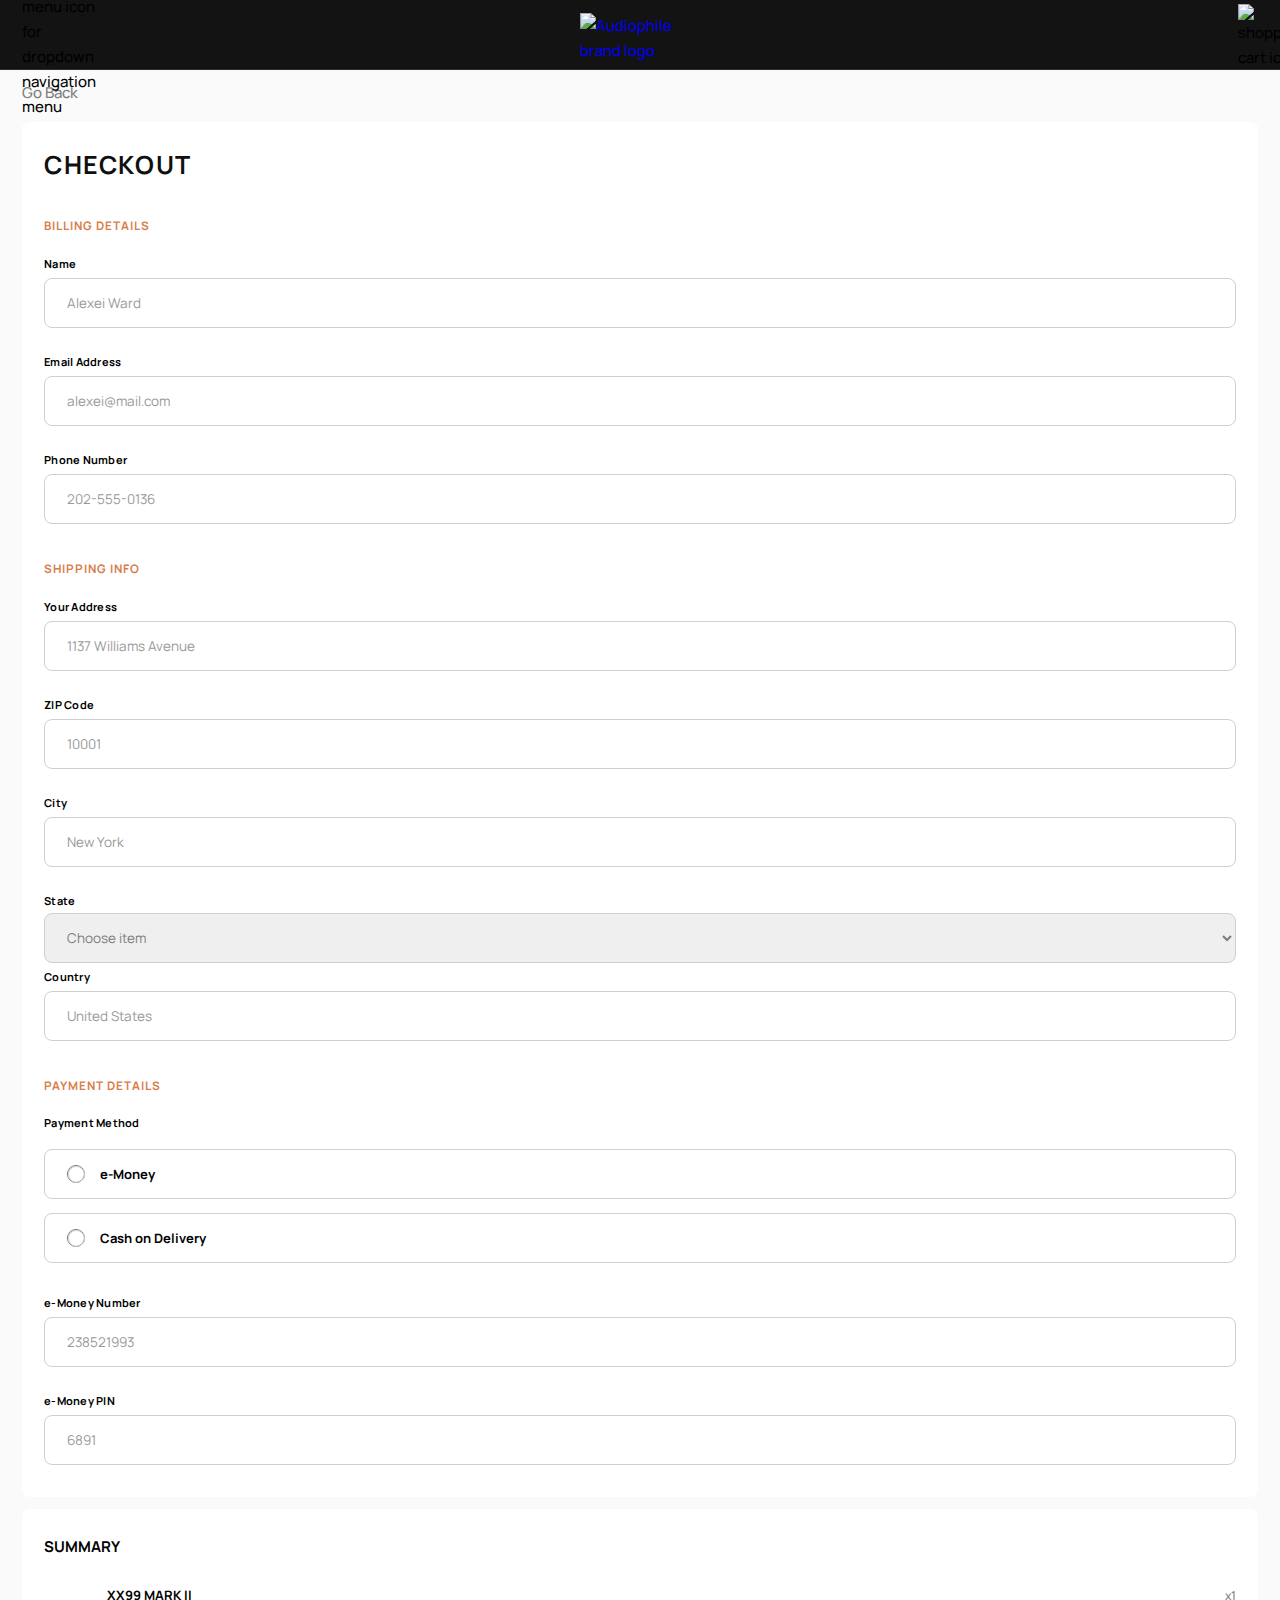
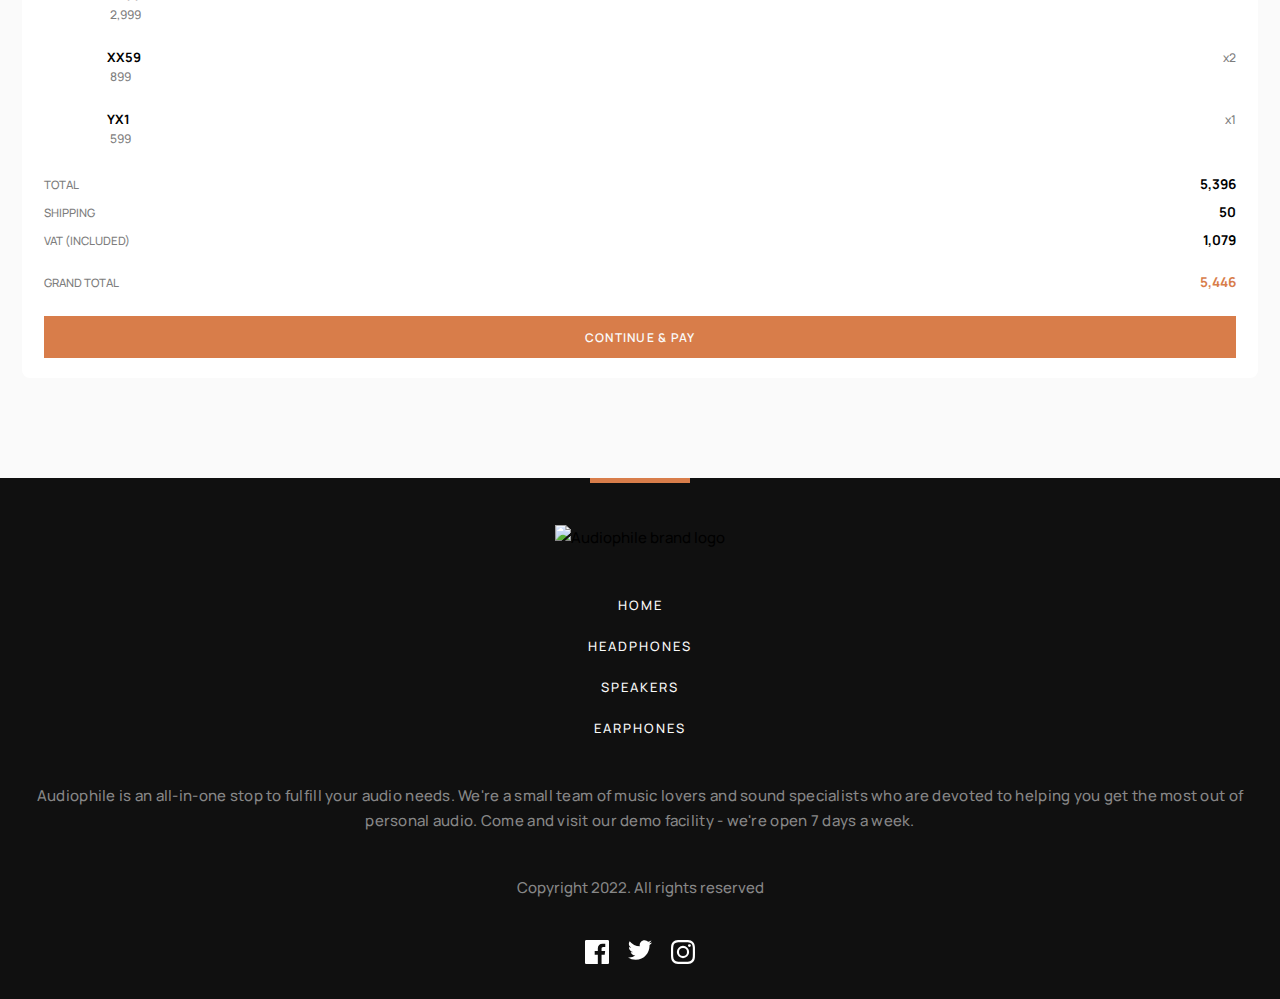
==== checkout.html @ 330ff1c5 "Add cart overlay to all pages" ====
<!DOCTYPE html>
<html lang="en">

<head>
  <meta charset="UTF-8" />
  <meta name="viewport" content="width=device-width, initial-scale=1.0" />

  <!-- ********************************
    GOOGLE FONTS 
    ********************************* -->
  <link rel="preconnect" href="https://fonts.googleapis.com">
  <link rel="preconnect" href="https://fonts.gstatic.com" crossorigin>
  <link href="https://fonts.googleapis.com/css2?family=Manrope:wght@400;500;700&display=swap" rel="stylesheet">

  <!-- ********************************
    NORMALIZE CSS
    ********************************* -->
  <link rel="stylesheet" href="styles/normalize.css" />

  <!-- ********************************
    MAIN STYLESHEET
    ********************************* -->
  <link rel="stylesheet" href="styles/styles.css" />

  <!-- ********************************
    FAVICON
    ********************************* -->
  <link rel="icon" type="image/x-icon" href="assets/shared/desktop/image-category-thumbnail-headphones.png">

  <!-- ********************************
    FONT AWESOME KIT
    ********************************* -->
  <script src="https://kit.fontawesome.com/7158704905.js" crossorigin="anonymous"></script>

  <title>Audiophile | Checkout</title>
</head>

<body>
  <!-- ********************************
  *************************************
    NAVIGATION
  *************************************
  ********************************* -->
  <nav class="nav">
    <div class="nav__tap-container-left">
      <div class="nav__burger-container">
        <img class="nav__burger" src="assets/shared/tablet/icon-hamburger.svg"
          alt="hamburger menu icon for dropdown navigation menu">
      </div>
    </div>

    <!-- MD/LG SCREENS NAVIGATION -->
    <ul class="menu hidden-sm">
      <li class="menu__item">
        <a href="index.html" class="menu__link">Home</a>
      </li>
      <li class="menu__item">
        <a href="headphones.html" class="menu__link">Headphone</a>
      </li>
      <li class="menu__item">
        <a href="speakers.html" class="menu__link">Speakers</a>
      </li>
      <li class="menu__item">
        <a href="earphones.html" class="menu__link">Earphones</a>
      </li>
    </ul>

    <!-- NAV LOGO -->
    <a href="index.html" class="nav__logo-container">
      <img class="nav__logo" src="assets/shared/desktop/logo.svg" alt="Audiophile brand logo">
    </a>

    <!-- NAV CART -->
    <div class="nav__tap-container-right">
      <div class="nav__cart-container">
        <img class="nav__cart" src="assets/shared/desktop/icon-cart.svg" alt="shopping cart icon">
      </div>
    </div>
  </nav>

  <!-- ********************************
  *************************************
    HAMBURGER NAV MENU
  *************************************
  ********************************* -->
  <div class="nav-overlay hidden">
    <ul class="nav-list">
      <li class="nav-list__item">
        <div class="shop-item">
          <div class="shop-item__img-container">
            <img src="assets/shared/desktop/image-category-thumbnail-headphones.png" alt="XX99 Headphones">
          </div>
          <h6 class="shop__heading">Headphones</h6>
          <a href="headphones.html" class="shop__link">
            <p class="shop__link-text">Shop</p>
            <svg class="shop__link-arrow" width="8" height="12" xmlns="http://www.w3.org/2000/svg">
              <path d="M1.322 1l5 5-5 5" stroke="#D87D4A" stroke-width="2" fill="none" fill-rule="evenodd" />
            </svg>
          </a>
        </div>
      </li>
      <li class="nav-list__item">
        <div class="shop-item">
          <div class="shop-item__img-container">
            <img src="assets/shared/desktop/image-category-thumbnail-speakers.png" alt="ZX9 Speaker">
          </div>
          <h6 class="shop__heading">Speakers</h6>
          <a href="speakers.html" class="shop__link">
            <p class="shop__link-text">Shop</p>
            <svg class="shop__link-arrow" width="8" height="12" xmlns="http://www.w3.org/2000/svg">
              <path d="M1.322 1l5 5-5 5" stroke="#D87D4A" stroke-width="2" fill="none" fill-rule="evenodd" />
            </svg>
          </a>
        </div>
      </li>
      <li class="nav-list__item">
        <div class="shop-item">
          <div class="shop-item__img-container">
            <img src="assets/shared/desktop/image-category-thumbnail-earphones.png" alt="YX1 Earphones">
          </div>
          <h6 class="shop__heading">Earphones</h6>
          <a href="earphones.html" class="shop__link">
            <p class="shop__link-text">Shop</p>
            <svg class="shop__link-arrow" width="8" height="12" xmlns="http://www.w3.org/2000/svg">
              <path d="M1.322 1l5 5-5 5" stroke="#D87D4A" stroke-width="2" fill="none" fill-rule="evenodd" />
            </svg>
          </a>
        </div>
      </li>
    </ul>
  </div>

  <!-- ********************************
  *************************************
    CART OVERLAY
  *************************************
  ********************************* -->
  <div class="cart-overlay hidden">
    <div class="cart">
      <div class="cart-top">
        <div>
          <h4>Cart<span>(3)</span></h4>
        </div>
        <p>Remove all</p>
      </div>
      <div>
        <!-- CART ITEM ONE -->
        <div class="cart-item">
          <div class="cart-item__left">
            <div class="summary-item__img-container">
              <img src="assets/cart/image-xx99-mark-two-headphones.jpg" alt="">
            </div>
            <div class="cart-product-price">
              <h6>XX99 Mark II</h6>
              <div class="cart__price-container">
                <i class="summary__dollar-sign fa-solid fa-dollar-sign"></i>
                <p class="summary__price">2,999</p>
              </div>
            </div>
          </div>
          <div class="choose-quantity">
            <p class="remove">-</p>
            <p class="amount">1</p>
            <p class="add">+</p>
          </div>
        </div>
        <!-- CART ITEM TWO -->
        <div class="cart-item">
          <div class="cart-item__left">
            <div class="summary-item__img-container">
              <img src="assets/cart/image-xx59-headphones.jpg" alt="">
            </div>
            <div class="cart-product-price">
              <h6>XX59</h6>
              <div class="cart__price-container">
                <i class="summary__dollar-sign fa-solid fa-dollar-sign"></i>
                <p class="summary__price">899</p>
              </div>
            </div>
          </div>
          <div class="choose-quantity">
            <p class="remove">-</p>
            <p class="amount">1</p>
            <p class="add">+</p>
          </div>
        </div>
        <!-- CART ITEM THREE -->
        <div class="cart-item">
          <div class="cart-item__left">
            <div class="summary-item__img-container">
              <img src="assets/cart/image-yx1-earphones.jpg" alt="">
            </div>
            <div class="cart-product-price">
              <h6>YX1</h6>
              <div class="cart__price-container">
                <i class="summary__dollar-sign fa-solid fa-dollar-sign"></i>
                <p class="summary__price">599</p>
              </div>
            </div>
          </div>
          <div class="choose-quantity">
            <p class="remove">-</p>
            <p class="amount">1</p>
            <p class="add">+</p>
          </div>
        </div>
      </div>
      <!-- CART TOTAL -->
      <div class="summary-total__item">
        <p>Total</p>
        <div class="summary__price-container">
          <i class="summary-total__dollar-sign fa-solid fa-dollar-sign"></i>
          <p class="summary-total__price">5,396</p>
        </div>
      </div>
      <!-- GO TO CHECKOUT BUTTON -->
      <a href="#" class="checkout-submit-link">
        <input id="checkout-submit-btn" class="btn btn--orange btn-text--white" type="button" value="Checkout">
      </a>
    </div>
  </div>

  <!-- ********************************
  *************************************
    HEADER SECTION
  *************************************
  ********************************* -->
  <header class="header--checkout">
    <a href="earphones.html">Go Back</a>
  </header>

  <main class="main main--checkout">
    <!-- ********************************
    *************************************
      CHECKOUT FORM
    *************************************
    ********************************* -->
    <form id="checkout-form" class="checkout" action="" method="POST">
      <h1 class="checkout-heading">Checkout</h1>

      <fieldset>
        <legend class="sub-title sub-title--checkout">Billing Details</legend>
        <div>
          <label for="checkout-name" class="checkout-form__label">Name</label>
          <br>
          <input id="checkout-name" type="text" placeholder="Alexei Ward">
        </div>

        <div>
          <label for="checkout-email" class="checkout-form__label">Email Address</label>
          <br>
          <input id="checkout-email" type="email" placeholder="alexei@mail.com">
        </div>

        <div>
          <label for="checkout-phone" class="checkout-form__label">Phone Number</label>
          <br>
          <input id="checkout-phone" type="tel" maxlength="16" placeholder="202-555-0136">
        </div>
      </fieldset>



      <fieldset>
        <legend class="sub-title sub-title--checkout">Shipping Info</legend>
        <div>
          <label for="checkout-address" class="checkout-form__label">Your Address</label>
          <br>
          <input id="checkout-address" type="text" placeholder="1137 Williams Avenue">
        </div>

        <div>
          <label for="checkout-zip" class="checkout-form__label">ZIP Code</label>
          <br>
          <input id="checkout-zip" type="text" maxlength="5" placeholder="10001">
        </div>

        <div>
          <label for="checkout-city" class="checkout-form__label">City</label>
          <br>
          <input id="checkout-city" type="text" placeholder="New York">
        </div>

        <div>
          <label for="checkout-state" class="checkout-form__label">State</label>
          <br>
          <select id="checkout-state" name="state">
            <option value="#">Choose item</option>
            <option value="AL">Alabama</option>
            <option value="AK">Alaska</option>
            <option value="AZ">Arizona</option>
            <option value="AR">Arkansas</option>
            <option value="CA">California</option>
            <option value="CO">Colorado</option>
            <option value="CT">Connecticut</option>
            <option value="DE">Delaware</option>
            <option value="DC">District Of Columbia</option>
            <option value="FL">Florida</option>
            <option value="GA">Georgia</option>
            <option value="HI">Hawaii</option>
            <option value="ID">Idaho</option>
            <option value="IL">Illinois</option>
            <option value="IN">Indiana</option>
            <option value="IA">Iowa</option>
            <option value="KS">Kansas</option>
            <option value="KY">Kentucky</option>
            <option value="LA">Louisiana</option>
            <option value="ME">Maine</option>
            <option value="MD">Maryland</option>
            <option value="MA">Massachusetts</option>
            <option value="MI">Michigan</option>
            <option value="MN">Minnesota</option>
            <option value="MS">Mississippi</option>
            <option value="MO">Missouri</option>
            <option value="MT">Montana</option>
            <option value="NE">Nebraska</option>
            <option value="NV">Nevada</option>
            <option value="NH">New Hampshire</option>
            <option value="NJ">New Jersey</option>
            <option value="NM">New Mexico</option>
            <option value="NY">New York</option>
            <option value="NC">North Carolina</option>
            <option value="ND">North Dakota</option>
            <option value="OH">Ohio</option>
            <option value="OK">Oklahoma</option>
            <option value="OR">Oregon</option>
            <option value="PA">Pennsylvania</option>
            <option value="RI">Rhode Island</option>
            <option value="SC">South Carolina</option>
            <option value="SD">South Dakota</option>
            <option value="TN">Tennessee</option>
            <option value="TX">Texas</option>
            <option value="UT">Utah</option>
            <option value="VT">Vermont</option>
            <option value="VA">Virginia</option>
            <option value="WA">Washington</option>
            <option value="WV">West Virginia</option>
            <option value="WI">Wisconsin</option>
            <option value="WY">Wyoming</option>
          </select>
        </div>

        <div>
          <label for="checkout-country" class="checkout-form__label">Country</label>
          <br>
          <input id="checkout-country" type="text" placeholder="United States">
        </div>
      </fieldset>



      <fieldset>
        <legend class="sub-title sub-title--checkout">Payment Details</legend>
        <fieldset>
          <legend class="payment-legend">Payment Method</legend>
          <div class="radio-group">
            <input id="checkout-payment-1" type="radio" name="payment">
            <label for="checkout-payment-1" class="checkout-payment-label">e-Money</label>
          </div>

          <div class="radio-group">
            <input id="checkout-payment-2" type="radio" name="payment">
            <label for="checkout-payment-2" class="checkout-payment-label">Cash on Delivery</label>
          </div>
        </fieldset>


        <div>
          <label for="checkout-e-number" class="checkout-form__label">e-Money Number</label>
          <br>
          <input id="checkout-e-number" type="number" maxlength="9" placeholder="238521993">
        </div>

        <div class="last-form-div">
          <label for="checkout-pin" class="checkout-form__label">e-Money PIN</label>
          <br>
          <input id="checkout-pin" type="number" maxlength="4" placeholder="6891">
        </div>
      </fieldset>
    </form>


    <div class="summary-section">
      <h4 class="summary-section__heading">Summary</h4>
      <div>
        <div class="summary-item">
          <div class="summary-item__left">
            <div class="summary-item__img-container">
              <img src="assets/cart/image-xx99-mark-two-headphones.jpg" alt="">
            </div>
            <div class="summary-product-price">
              <h6>XX99 Mark II</h6>
              <div class="summary__price-container">
                <i class="summary__dollar-sign fa-solid fa-dollar-sign"></i>
                <p class="summary__price">2,999</p>
              </div>
            </div>
          </div>
          <p class="summary__quantity">x1</p>
        </div>

        <div class="summary-item">
          <div class="summary-item__left">
            <div class="summary-item__img-container">
              <img src="assets/cart/image-xx59-headphones.jpg" alt="">
            </div>
            <div class="summary-product-price">
              <h6>XX59</h6>
              <div class="summary__price-container">
                <i class="summary__dollar-sign fa-solid fa-dollar-sign"></i>
                <p class="summary__price">899</p>
              </div>
            </div>
          </div>
          <p class="summary__quantity">x2</p>
        </div>

        <div class="summary-item">
          <div class="summary-item__left">
            <div class="summary-item__img-container">
              <img src="assets/cart/image-yx1-earphones.jpg" alt="">
            </div>
            <div class="summary-product-price">
              <h6>YX1</h6>
              <div class="summary__price-container">
                <i class="summary__dollar-sign fa-solid fa-dollar-sign"></i>
                <p class="summary__price">599</p>
              </div>
            </div>
          </div>
          <p class="summary__quantity">x1</p>
        </div>

      </div>


      <div class="summary-total-section">
        <div class="summary-total__item">
          <p>Total</p>
          <div class="summary__price-container">
            <i class="summary-total__dollar-sign fa-solid fa-dollar-sign"></i>
            <p class="summary-total__price">5,396</p>
          </div>
        </div>

        <div class="summary-total__item">
          <p>Shipping</p>
          <div class="summary__price-container">
            <i class="summary-total__dollar-sign fa-solid fa-dollar-sign"></i>
            <p class="summary-total__price">50</p>
          </div>
        </div>

        <div class="summary-total__item">
          <p>VAT (Included)</p>
          <div class="summary__price-container">
            <i class="summary-total__dollar-sign fa-solid fa-dollar-sign"></i>
            <p class="summary-total__price">1,079</p>
          </div>
        </div>

        <div class="summary-total__item">
          <p>Grand Total</p>
          <div class="summary__price-container">
            <i class="summary-total__dollar-sign fa-solid fa-dollar-sign grand-dollar-sign"></i>
            <p class="summary-total__price grand-total">5,446</p>
          </div>
        </div>
      </div>

      <a href="#" class="checkout-submit-link">
        <input id="checkout-submit-btn" class="btn btn--orange btn-text--white" type="button" value="Continue & Pay">
      </a>
    </div>
  </main>

  <!-- ********************************
  *************************************
    FOOTER SECTION
  *************************************
  ********************************* -->
  <div class="footer">
    <div class="footer__top-border"></div>
    <!-- FOOTER LOGO -->
    <div class="footer__logo-container">
      <img class="footer__logo" src="assets/shared/desktop/logo.svg" alt="Audiophile brand logo">
    </div>
    <!-- FOOTER NAV MENU -->
    <ul class="footer-menu">
      <li class="footer-menu__item">
        <a href="index.html" class="footer-menu__link">Home</a>
      </li>
      <li class="footer-menu__item">
        <a href="headphones.html" class="footer-menu__link">Headphones</a>
      </li>
      <li class="footer-menu__item">
        <a href="speakers.html" class="footer-menu__link">Speakers</a>
      </li>
      <li class="footer-menu__item">
        <a href="earphones.html" class="footer-menu__link">Earphones</a>
      </li>
    </ul>
    <!-- FOOTER TEXT -->
    <p class="footer-text">Audiophile is an all-in-one stop to fulfill your audio needs. We're a small team of music
      lovers and sound specialists who are devoted to helping you get the most out of personal audio. Come and visit
      our
      demo facility - we're open 7 days a week.</p>
    <!-- FOOTER COPYRIGHT -->
    <p class="footer-copy">Copyright 2022. All rights reserved</p>
    <!-- FOOTER SOCIAL LINKS -->
    <div class="footer-socials">
      <a href="#" class="footer-socials__link">
        <svg width="24" height="24" xmlns="http://www.w3.org/2000/svg">
          <path
            d="M22.675 0H1.325C.593 0 0 .593 0 1.325v21.351C0 23.407.593 24 1.325 24H12.82v-9.294H9.692v-3.622h3.128V8.413c0-3.1 1.893-4.788 4.659-4.788 1.325 0 2.463.099 2.795.143v3.24l-1.918.001c-1.504 0-1.795.715-1.795 1.763v2.313h3.587l-.467 3.622h-3.12V24h6.116c.73 0 1.323-.593 1.323-1.325V1.325C24 .593 23.407 0 22.675 0z"
            fill="#FFF" fill-rule="nonzero" />
        </svg>
      </a>
      <a href="#" class="footer-socials__link">
        <svg width="24" height="20" xmlns="http://www.w3.org/2000/svg">
          <path
            d="M24 2.557a9.83 9.83 0 01-2.828.775A4.932 4.932 0 0023.337.608a9.864 9.864 0 01-3.127 1.195A4.916 4.916 0 0016.616.248c-3.179 0-5.515 2.966-4.797 6.045A13.978 13.978 0 011.671 1.149a4.93 4.93 0 001.523 6.574 4.903 4.903 0 01-2.229-.616c-.054 2.281 1.581 4.415 3.949 4.89a4.935 4.935 0 01-2.224.084 4.928 4.928 0 004.6 3.419A9.9 9.9 0 010 17.54a13.94 13.94 0 007.548 2.212c9.142 0 14.307-7.721 13.995-14.646A10.025 10.025 0 0024 2.557z"
            fill="#FFF" fill-rule="nonzero" />
        </svg>
      </a>
      <a href="#" class="footer-socials__link">
        <svg width="24" height="24" xmlns="http://www.w3.org/2000/svg">
          <path
            d="M12 2.163c3.204 0 3.584.012 4.85.07 3.252.148 4.771 1.691 4.919 4.919.058 1.265.069 1.645.069 4.849 0 3.205-.012 3.584-.069 4.849-.149 3.225-1.664 4.771-4.919 4.919-1.266.058-1.644.07-4.85.07-3.204 0-3.584-.012-4.849-.07-3.26-.149-4.771-1.699-4.919-4.92-.058-1.265-.07-1.644-.07-4.849 0-3.204.013-3.583.07-4.849.149-3.227 1.664-4.771 4.919-4.919 1.266-.057 1.645-.069 4.849-.069zM12 0C8.741 0 8.333.014 7.053.072 2.695.272.273 2.69.073 7.052.014 8.333 0 8.741 0 12c0 3.259.014 3.668.072 4.948.2 4.358 2.618 6.78 6.98 6.98C8.333 23.986 8.741 24 12 24c3.259 0 3.668-.014 4.948-.072 4.354-.2 6.782-2.618 6.979-6.98.059-1.28.073-1.689.073-4.948 0-3.259-.014-3.667-.072-4.947-.196-4.354-2.617-6.78-6.979-6.98C15.668.014 15.259 0 12 0zm0 5.838a6.162 6.162 0 100 12.324 6.162 6.162 0 000-12.324zM12 16a4 4 0 110-8 4 4 0 010 8zm6.406-11.845a1.44 1.44 0 100 2.881 1.44 1.44 0 000-2.881z"
            fill="#FFF" fill-rule="nonzero" />
        </svg>
      </a>
    </div>
  </div>

  <script src="js/app.js"></script>

</body>

</html>
---- styles/styles.css ----
@import url("products.css");
@import url("current-product.css");
@import url("checkout.css");

* {
  box-sizing: border-box;
}

body {
  position: relative;
  z-index: 0;
  --color-white: #fff;
  --color-off-white: #fafafa;
  --color-light-grey: #f1f1f1;
  --color-black: #000;
  --color-off-black: #101010;
  --color-orange: #d87d4a;
  --color-light-orange: #fbaf85;
  font: normal 500 15px/25px "Manrope", sans-serif;
}

/* HIDE SCROLLBAR BUT STILL ALLOW SCROLL (CHROME, SAFARI, OPERA) */
body::-webkit-scrollbar {
  width: 0 !important;
}

/* HIDE SCROLLBAR BUT STILL ALLOW SCROLL (FIREFOX) */
body {
  scrollbar-width: none;
}

/* LOCK SCROLL ON BODY ELEMENT WHEN HAMBURGER MENU IS OPEN */
.scroll-lock {
  overflow-y: hidden;
}

main {
  position: relative;
  padding: 0 22px;
  margin-top: 100px;
}

.lower-main {
  z-index: -200;
}

a {
  text-decoration: none;
}

ul {
  list-style-type: none;
}

h1,
h2,
h3,
h4,
h5,
h6,
.overline,
.sub-title,
.btn,
.header__title,
.shop-headphones__link-text,
.footer-menu__link {
  text-transform: uppercase;
}

h1,
h2,
h3,
h4,
h5,
h6,
.sub-title,
.btn-text {
  font-weight: 700;
}

h1,
h2,
h3,
h4,
h5,
h6 {
  margin: 0;
}

h1 {
  color: var(--color-white);
  font-size: 34px;
  letter-spacing: 1.8px;
  line-height: 36px;
}

h2 {
  font-size: 24px;
  letter-spacing: 1.5px;
  line-height: 44px;
}

h5 {
  font-size: 20px;
  letter-spacing: 1.7px;
  line-height: 33px;
}

h6 {
  font-size: 13px;
  letter-spacing: 1.3px;
  line-height: 24px;
}

.overline {
  color: var(--color-orange);
  font-size: 14px;
  font-weight: 400;
  letter-spacing: 10px;
  line-height: 19px;
}

.sub-title {
  color: var(--color-orange);
  font-size: 13px;
  letter-spacing: 1px;
  line-height: 25px;
}

.sub-title--checkout {
  font-size: 11.75px;
}

.btn {
  width: 138px;
  height: 42px;
  border: 0;
  font-size: 12px;
  font-weight: 600;
  letter-spacing: 1.25px;
  line-height: 25px;
}

.btn--border {
  border: 1px solid var(--color-off-black);
  color: var(--color-off-black);
}

.btn--black {
  background-color: var(--color-off-black);
}

.btn--orange {
  background-color: var(--color-orange);
}

.btn-text--white {
  color: var(--color-off-white);
}

.hidden,
.hidden-sm {
  display: none;
}

/* **************************************
*****************************************
NAVIGATION
*****************************************
************************************** */

.nav {
  display: flex;
  justify-content: space-between;
  align-items: center;
  width: 100%;
  height: 70px;
  padding: 6px 22px 0;
  border-bottom: 1px solid #2d2d2d;
  background-color: #131313;
}

.nav__tap-container-left,
.nav__tap-container-right {
  display: flex;
  align-items: center;
  width: 40px;
  height: 40px;
}

.nav__tap-container-left {
  justify-content: flex-start;
}

.nav__tap-container-right {
  justify-content: flex-end;
}

.nav__burger-container {
  width: 15px;
  padding-bottom: 4px;
}

.cart-icon--active,
.nav__burger--active {
  filter: brightness(0.65);
}

.nav-overlay {
  position: absolute;
  top: 70px;
  left: 0;
  width: 100%;
  height: 100%;
  background: rgba(5, 5, 5, 0.7);
}

.nav-list {
  display: flex;
  flex-direction: column;
  justify-content: center;
  align-items: center;
  width: 100vw;
  padding: 80px 22px 16px;
  margin: 0;
  background-color: var(--color-white);
}

.nav-list__item {
  width: 100%;
}

.nav-list__item:not(:last-child) {
  margin-bottom: 65px;
}

.nav__logo-container {
  width: 120px;
}

.nav__cart-container {
  width: 20.5px;
  padding-bottom: 1px;
}

.nav__burger,
.nav__logo,
.nav__cart {
  width: 100%;
  height: auto;
}

/* **************************************
*****************************************
CART OVERLAY
*****************************************
************************************** */
.cart-overlay {
  position: absolute;
  top: 70px;
  left: 0;
  width: 100%;
  height: 100%;
  padding: 22px 22px 0;
  background: rgba(5, 5, 5, 0.7);
}

.cart {
  width: 100%;
  padding: 22px;
  border-radius: 8px;
  background-color: var(--color-white);
}

.cart-item {
  display: flex;
  justify-content: space-between;
  align-items: center;
  height: 50px;
  margin-bottom: 15px;
}

.cart-item h6 {
  letter-spacing: 0;
}

.cart-item__left {
  display: flex;
  align-items: center;
}

.cart-top {
  display: flex;
  justify-content: space-between;
  align-items: center;
  margin-bottom: 22px;
}

.cart-top span {
  padding-left: 5px;
}

.cart-top p {
  padding-bottom: 2px;
  margin: 0;
  color: #7d7d7d;
  font-size: 11.75px;
  text-decoration: underline;
}

.cart-product-price {
  height: 42px;
  margin-bottom: 10px;
}

.cart-product-price h6,
.cart__price-container {
  height: 21px;
}

.cart__price-container {
  display: flex;
  align-items: center;
}

.choose-quantity {
  display: flex;
  justify-content: space-between;
  align-items: center;
  padding: 0 8px;
  width: 70px;
  margin-bottom: 9px;
  background-color: var(--color-light-grey);
  font-size: 12px;
}

.choose-quantity p {
  margin: 0;
}

.choose-quantity p:nth-child(2) {
  font-size: 11px;
}

.choose-quantity p:not(:nth-child(2)) {
  color: #b5b5b5;
  font-size: 10px;
}

/* **************************************
*****************************************
HEADER
*****************************************
************************************** */

header {
  position: relative;
  z-index: -100;
  display: flex;
  justify-content: center;
  align-items: center;
  height: 456px;
  padding: 0 22px;
  background-color: #131313;
  text-align: center;
}

.header__img::after {
  content: "";
  position: absolute;
  top: -70px;
  left: 0px;
  z-index: 0;
  width: 100%;
  height: 111%;
  background: url("../../assets/home/mobile/image-header.jpg") center/contain
    no-repeat;
  filter: brightness(0.75);
}

.header-content {
  display: flex;
  flex-direction: column;
  justify-content: center;
  align-items: center;
  height: 456px;
}

.header__title {
  margin-top: 28px;
  color: #8c8c8c;
  font-size: 12.5px;
  font-weight: 400;
  letter-spacing: 9px;
  line-height: 19px;
}

.header__heading,
.header__text {
  text-align: center;
}

.header__text {
  color: #c7c7c7;
  margin-bottom: 18px;
  font-size: 14px;
}

.header__title,
.header__heading,
.header__text {
  position: relative;
  z-index: 100;
}

.header__link {
  position: relative;
  z-index: 200;
}

/* **************************************
*****************************************
SHOP SECTION
*****************************************
************************************** */

.shop-section {
  margin-bottom: 130px;
}

.shop-item {
  position: relative;
  display: flex;
  flex-direction: column;
  justify-content: flex-end;
  align-items: center;
  width: 100%;
  height: 122px;
  border-radius: 8px;
  background-color: var(--color-light-grey);
  color: var(--color-off-black);
  text-align: center;
}

.shop-item:not(:last-child) {
  margin-bottom: 65px;
}

.shop-item__img-container {
  position: absolute;
  bottom: 45px;
  width: 122px;
}

.shop-item__img-container img {
  width: 100%;
}

.shop__link {
  display: flex;
  justify-content: space-between;
  align-items: center;
}

.shop__link-text {
  margin-top: 3px;
  margin-right: 6px;
  color: #797979;
  font-size: 12px;
  letter-spacing: 0.85px;
}

.shop__link-arrow {
  margin-bottom: 8.5px;
}

/* **************************************
*****************************************
FEATURED SECTION
*****************************************
************************************** */

/* ZX9 SPEAKER */
.featured-zx9 {
  position: relative;
  display: flex;
  flex-direction: column;
  justify-content: flex-end;
  align-items: center;
  width: 100%;
  height: 530px;
  padding: 0 25px 42px;
  border-radius: 8px;
  margin-bottom: 25px;
  background-color: var(--color-orange);
  background-image: url("../../assets/home/desktop/pattern-circles.svg");
  background-position: 50% -125px;
  background-size: cover;
  background-repeat: no-repeat;
  overflow: hidden;
}

.featured-zx9__img-container {
  position: absolute;
  bottom: 300px;
  width: 135px;
}

.featured-zx9__img {
  width: 100%;
}

.featured-zx9__heading {
  width: 200px;
  font-size: 29px;
  text-align: center;
}

.featured-zx9__text {
  margin: 18px 0 20px;
  color: var(--color-light-grey);
  font-size: 13px;
  font-weight: 400;
  letter-spacing: 0.25px;
  line-height: 1.85;
  text-align: center;
}

/* ZX7 SPEAKER */
.featured-zx7 {
  position: relative;
  width: 100%;
}

.featured-zx7__img {
  width: 100%;
  border-radius: 8px;
  margin-bottom: 20px;
}

.featured-zx7__inner {
  position: absolute;
  top: 78px;
  left: 20px;
}

.featured-zx7__heading {
  margin-bottom: 23px;
  color: var(--color-off-black);
}

/* YX1 EARPHONES */
.featured-yx1__img-container {
  width: 100%;
  margin-bottom: 25px;
  filter: brightness(0.85);
}

.featured-yx1__img {
  width: 100%;
  border-radius: 8px;
}

.featured-yx1 {
  display: flex;
  flex-direction: column;
  justify-content: center;
  width: 100%;
  height: 191px;
  padding-left: 25px;
  border-radius: 8px;
  margin-bottom: 125px;
  background-color: var(--color-light-grey);
  color: var(--color-off-black);
  text-align: justify;
}

.featured-yx1__heading {
  width: 100%;
  border-radius: 8px;
  margin-bottom: 20px;
  font-size: 23px;
}

/* **************************************
*****************************************
ABOUT SECTION
*****************************************
************************************** */

.about {
  text-align: center;
}

.about__img-container {
  width: 100%;
  margin-bottom: 25px;
  filter: brightness(0.85);
}

.about__img {
  width: 100%;
  border-radius: 8px;
}

.about__heading {
  line-height: 33px;
}

.about__heading span {
  color: var(--color-orange);
}

.about__text {
  margin: 22px 0 120px;
  color: #7d7d7d;
}

/* **************************************
*****************************************
FOOTER SECTION
*****************************************
************************************** */

.footer {
  padding: 0 22px 20px;
  background-color: var(--color-off-black);
  text-align: center;
}

.footer__top-border {
  width: 100px;
  border-top: 5px solid var(--color-orange);
  margin: 0 auto;
}

.footer__logo-container {
  margin: 42px 0;
}

.footer-menu {
  padding: 0;
  width: 120px;
  margin: 0 auto 42px;
}

.footer-menu__item {
  margin-bottom: 15px;
}

.footer-menu__link {
  color: var(--color-off-white);
  font-size: 13px;
  letter-spacing: 2px;
}

.footer-text,
.footer-copy {
  color: #878787;
}

.footer-text {
  margin-bottom: 42px;
  letter-spacing: 0.28px;
}

.footer-copy {
  margin-bottom: 40px;
}

.footer-socials {
  display: flex;
  justify-content: space-between;
  width: 110px;
  margin: 0 auto 8px;
}
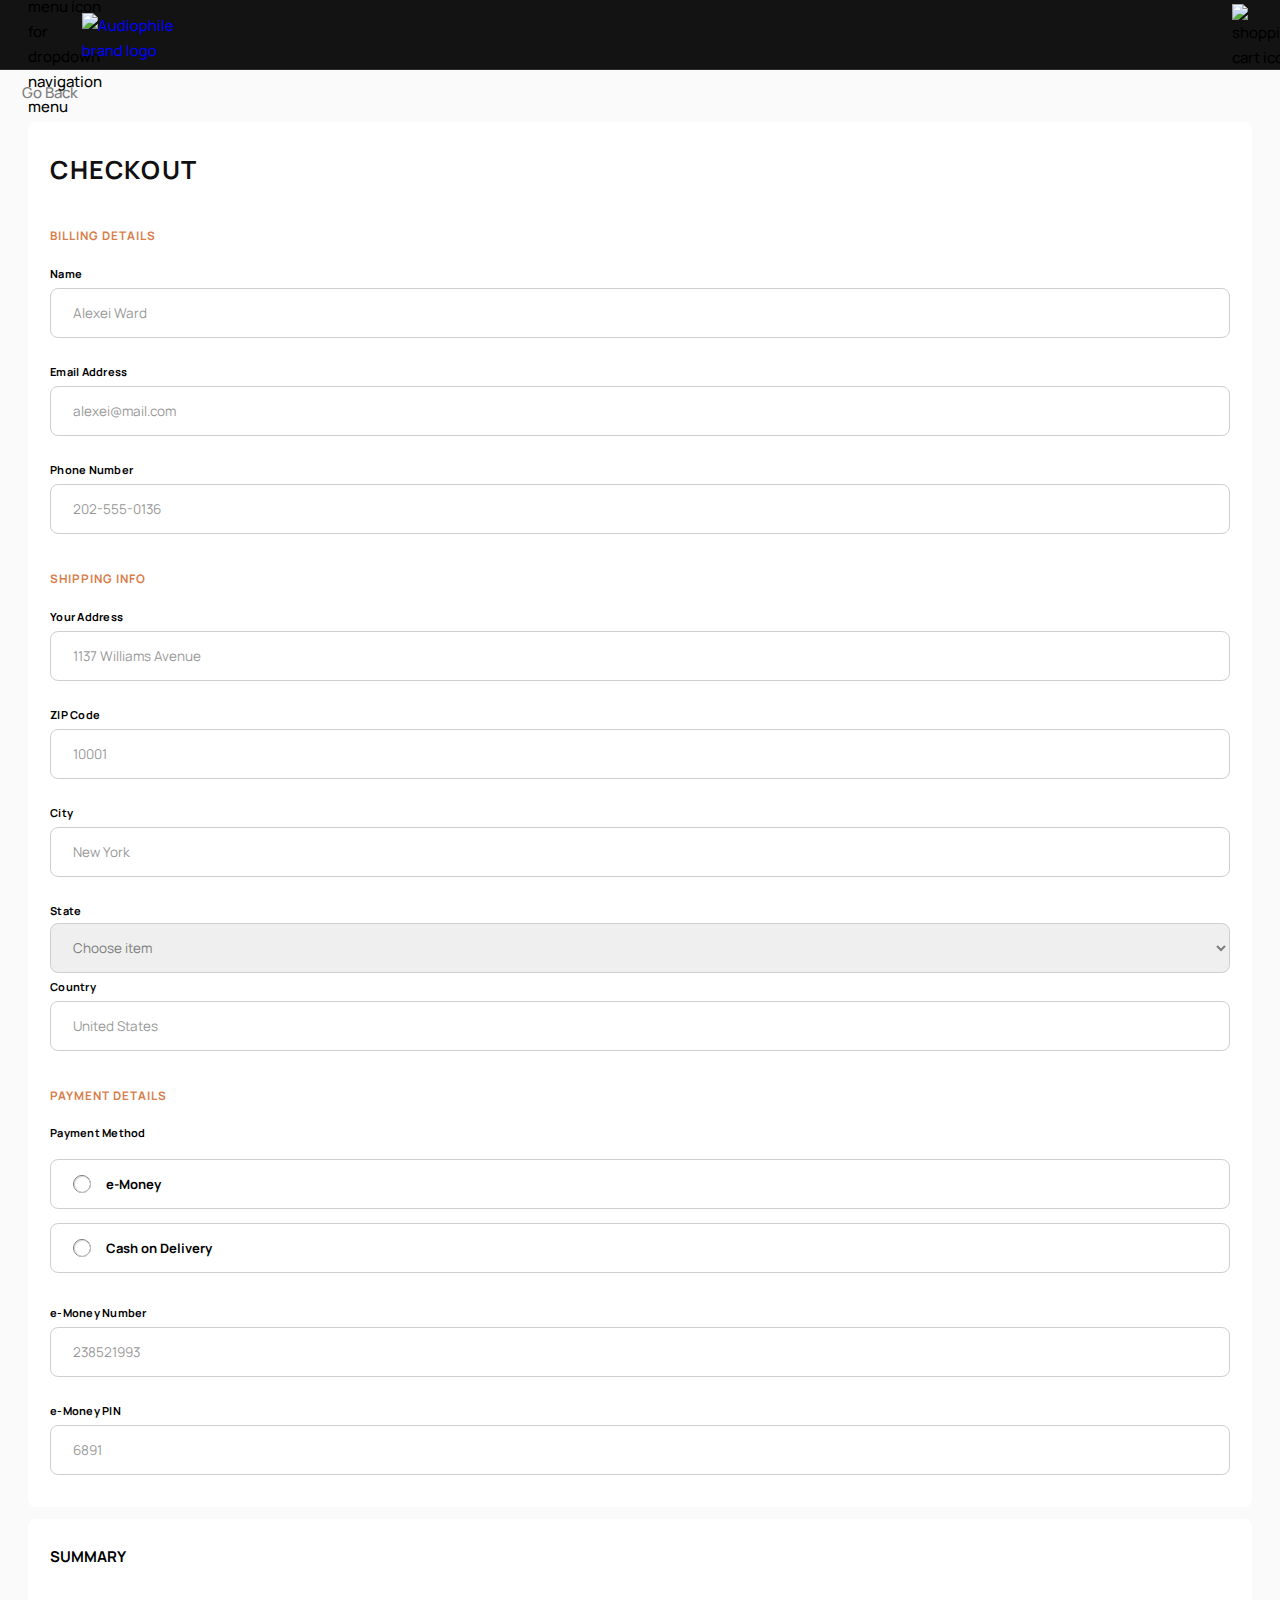
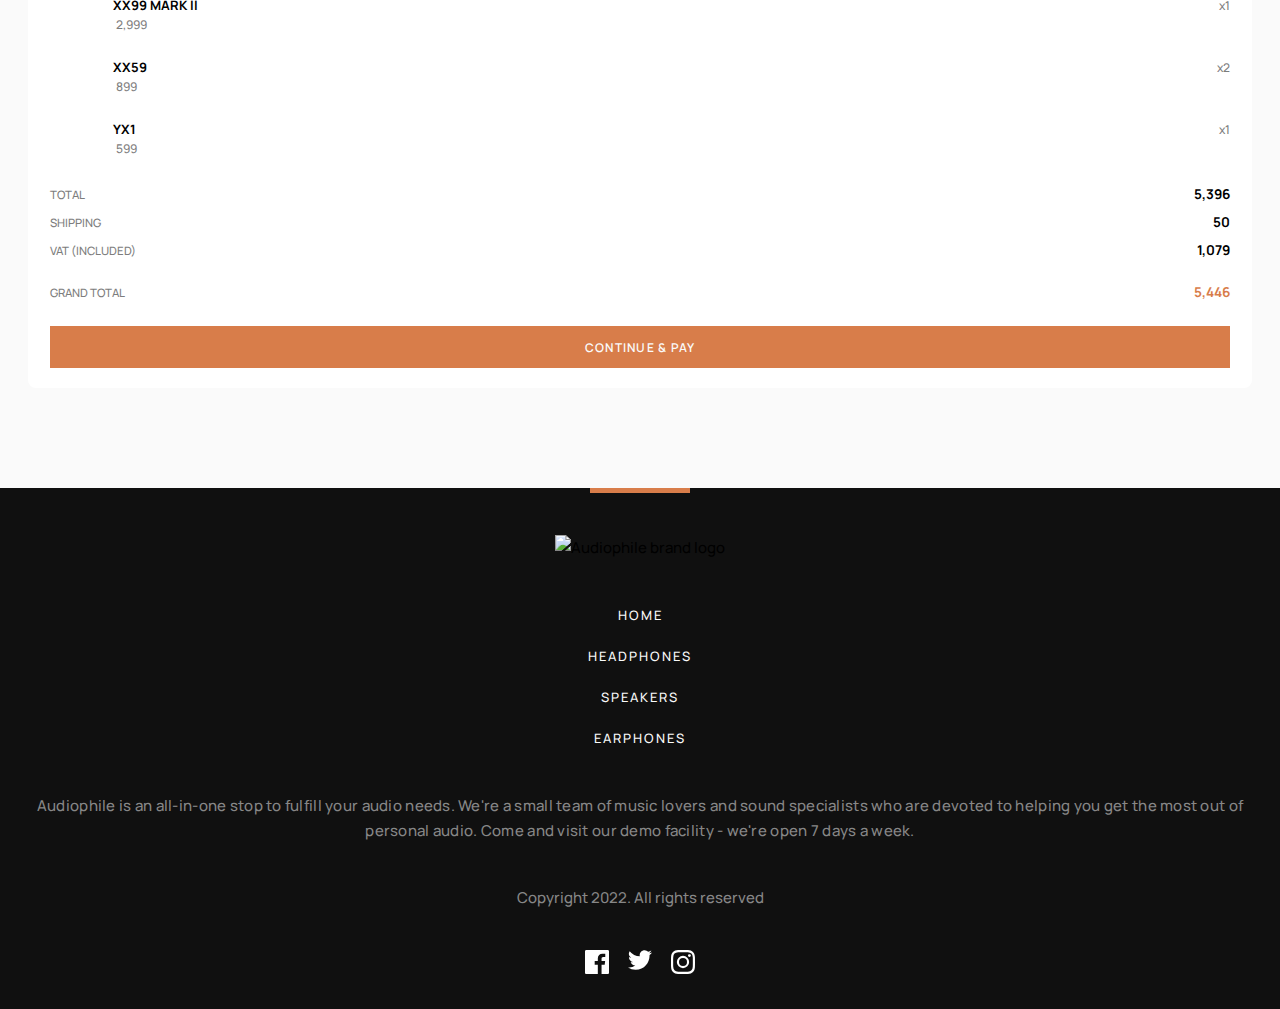
==== commit de76432c: "Hide .menu on md screens" ====
--- a/checkout.html
+++ b/checkout.html
@@ -50,7 +50,7 @@
     </div>
 
     <!-- MD/LG SCREENS NAVIGATION -->
-    <ul class="menu hidden-sm">
+    <ul class="menu hidden-sm-md">
       <li class="menu__item">
         <a href="index.html" class="menu__link">Home</a>
       </li>
--- a/styles/styles.css
+++ b/styles/styles.css
@@ -159,7 +159,8 @@
 }
 
 .hidden,
-.hidden-sm {
+.hidden-sm,
+.hidden-sm-md {
   display: none;
 }
 
@@ -675,3 +676,138 @@
   margin: 0 auto 8px;
 }
 
+/* **************************************
+*****************************************
+768PX MEDIA QUERIES
+*****************************************
+************************************** */
+
+@media (min-width: 768px) {
+  h1 {
+    font-size: 40px;
+    letter-spacing: 2px;
+    line-height: 46px;
+  }
+
+  h2 {
+    font-size: 39px;
+    letter-spacing: 1.5px;
+    line-height: 44px;
+  }
+
+  /* h3 {
+    font-size: 32px;
+    letter-spacing: 1.15px;
+    line-height: 36px;
+  } */
+
+  /* h4 {
+    font-size: 28px;
+    letter-spacing: 2px;
+    line-height: 38px;
+  } */
+
+  /* h5 {
+    font-size: 24px;
+    letter-spacing: 1.7px;
+    line-height: 33px;
+  } */
+
+  /* h6 {
+    font-size: 18px;
+    letter-spacing: 1.3px;
+    line-height: 24px;
+  } */
+
+  .hidden-sm {
+    display: block;
+  }
+
+  .hidden-md {
+    display: none;
+  }
+
+  .nav {
+    padding: 6px 28px 0;
+  }
+
+  .nav__logo-container {
+    width: 125px;
+    margin-left: 14px;
+  }
+
+  .nav__tap-container-right {
+    margin-left: auto;
+  }
+
+  .header__img::after {
+    background: url("../../assets/home/tablet/image-header.jpg") center/contain
+      no-repeat;
+  }
+
+  .header__title {
+    margin-top: 0;
+    margin-bottom: 10px;
+    font-size: 11.5px;
+  }
+
+  .header__heading {
+    width: 340px;
+  }
+
+  .header__text {
+    width: 330px;
+  }
+
+  main {
+    padding: 0 28px;
+    margin-top: 128px;
+  }
+
+  .shop-section {
+    display: flex;
+    justify-content: space-between;
+    gap: 12px;
+    margin-bottom: 80px;
+  }
+
+  .shop-item:not(:last-child) {
+    margin-bottom: 0;
+  }
+
+  .featured-zx7__img {
+    margin-bottom: 25px;
+  }
+
+  .earphones-md-container {
+    display: flex;
+    gap: 12px;
+    height: 325px;
+    margin-bottom: 100px;
+  }
+
+  .featured-yx1 {
+    height: 100%;
+    margin-bottom: 0;
+  }
+
+  .about__heading {
+    width: 585px;
+    margin: 0 auto;
+    line-height: 46px;
+  }
+
+  .about__img-container {
+    margin-bottom: 58px;
+  }
+
+  .about__text {
+    width: 580px;
+    margin: 28px auto 120px;
+  }
+
+  .footer {
+    padding: 0 28px 20px;
+  }
+}
+
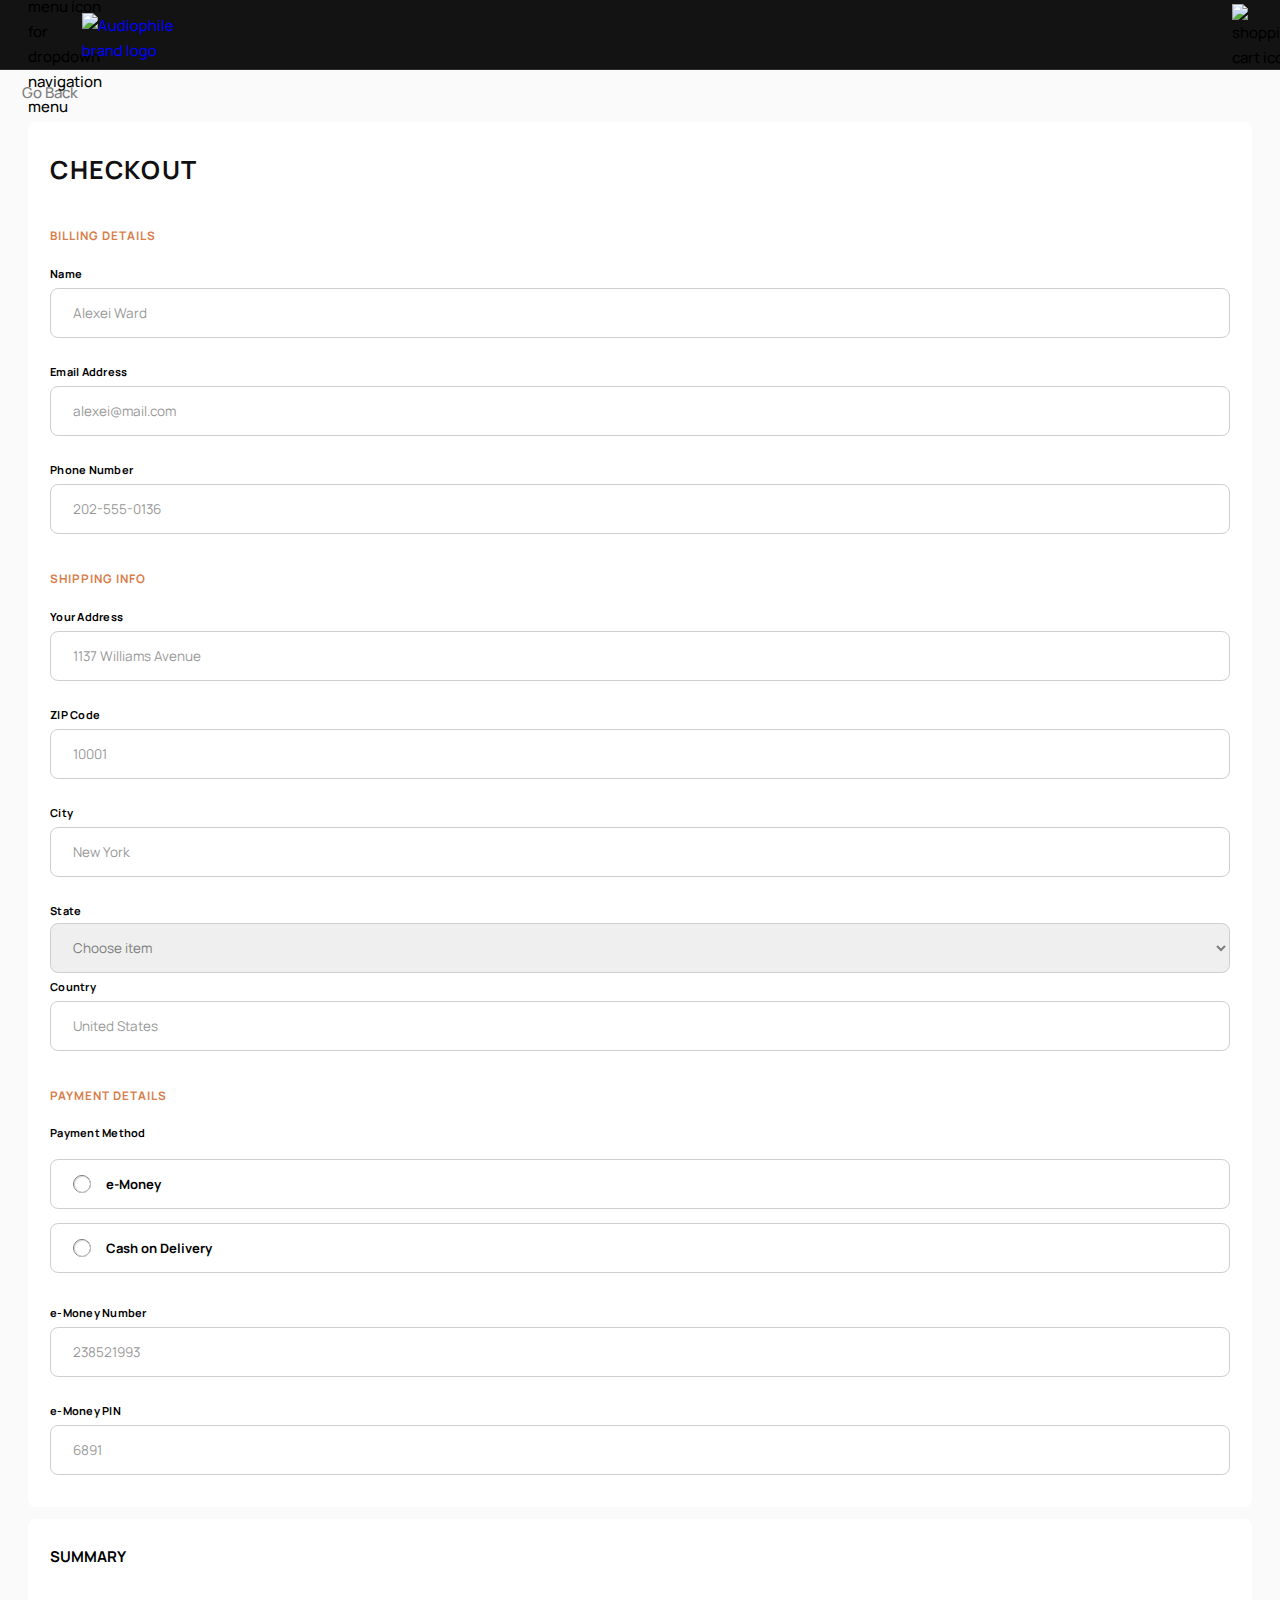
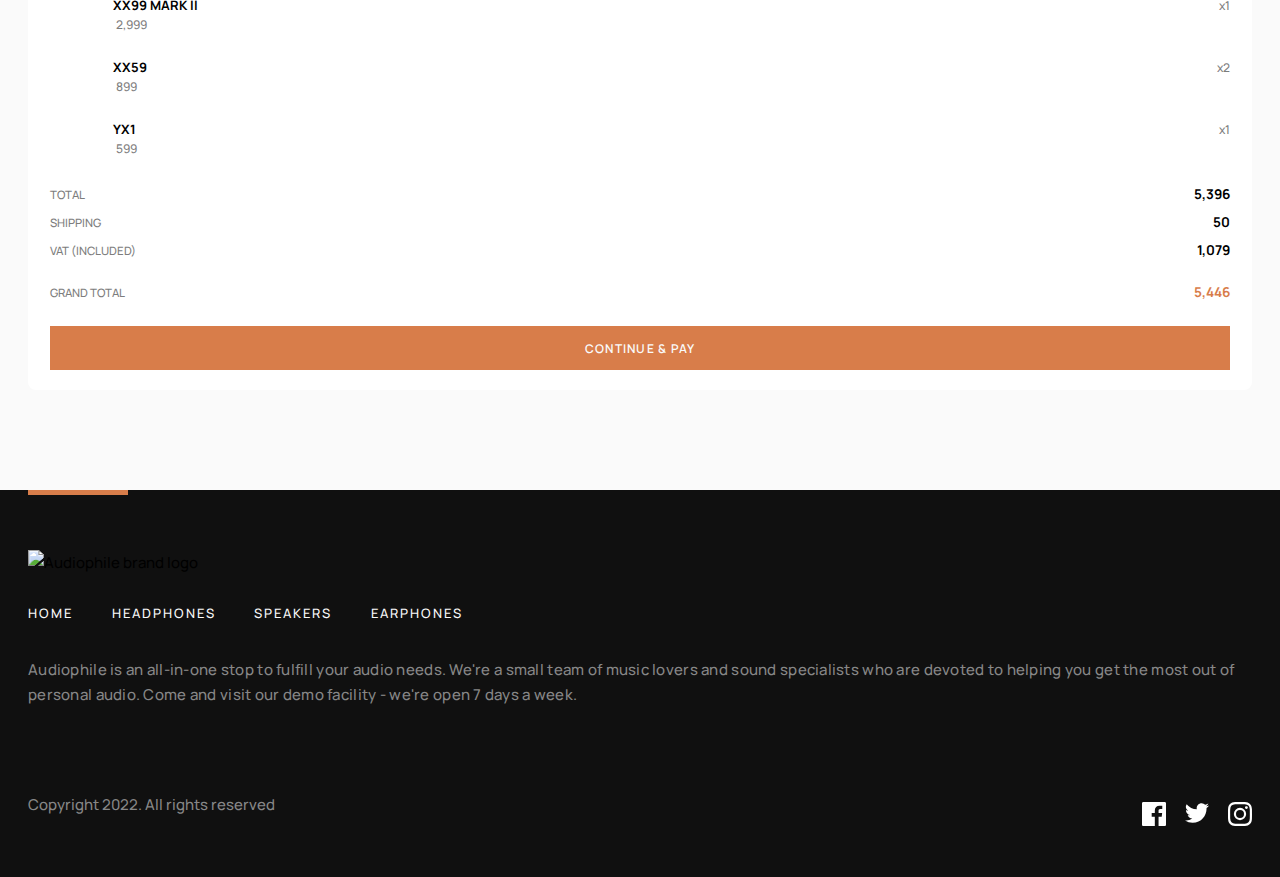
==== commit fb887937: "Update footer section for md screens" ====
--- a/checkout.html
+++ b/checkout.html
@@ -480,56 +480,60 @@
   *************************************
   ********************************* -->
   <div class="footer">
-    <div class="footer__top-border"></div>
-    <!-- FOOTER LOGO -->
-    <div class="footer__logo-container">
-      <img class="footer__logo" src="assets/shared/desktop/logo.svg" alt="Audiophile brand logo">
+    <div class="footer-md-container">
+      <div class="footer__top-border"></div>
+      <!-- FOOTER LOGO -->
+      <div class="footer__logo-container">
+        <img class="footer__logo" src="assets/shared/desktop/logo.svg" alt="Audiophile brand logo">
+      </div>
+      <!-- FOOTER NAV MENU -->
+      <ul class="footer-menu">
+        <li class="footer-menu__item">
+          <a href="index.html" class="footer-menu__link">Home</a>
+        </li>
+        <li class="footer-menu__item">
+          <a href="headphones.html" class="footer-menu__link">Headphones</a>
+        </li>
+        <li class="footer-menu__item">
+          <a href="speakers.html" class="footer-menu__link">Speakers</a>
+        </li>
+        <li class="footer-menu__item">
+          <a href="earphones.html" class="footer-menu__link">Earphones</a>
+        </li>
+      </ul>
+      <!-- FOOTER TEXT -->
+      <p class="footer-text">Audiophile is an all-in-one stop to fulfill your audio needs. We're a small team of music
+        lovers and sound specialists who are devoted to helping you get the most out of personal audio. Come and visit
+        our
+        demo facility - we're open 7 days a week.</p>
     </div>
-    <!-- FOOTER NAV MENU -->
-    <ul class="footer-menu">
-      <li class="footer-menu__item">
-        <a href="index.html" class="footer-menu__link">Home</a>
-      </li>
-      <li class="footer-menu__item">
-        <a href="headphones.html" class="footer-menu__link">Headphones</a>
-      </li>
-      <li class="footer-menu__item">
-        <a href="speakers.html" class="footer-menu__link">Speakers</a>
-      </li>
-      <li class="footer-menu__item">
-        <a href="earphones.html" class="footer-menu__link">Earphones</a>
-      </li>
-    </ul>
-    <!-- FOOTER TEXT -->
-    <p class="footer-text">Audiophile is an all-in-one stop to fulfill your audio needs. We're a small team of music
-      lovers and sound specialists who are devoted to helping you get the most out of personal audio. Come and visit
-      our
-      demo facility - we're open 7 days a week.</p>
-    <!-- FOOTER COPYRIGHT -->
-    <p class="footer-copy">Copyright 2022. All rights reserved</p>
-    <!-- FOOTER SOCIAL LINKS -->
-    <div class="footer-socials">
-      <a href="#" class="footer-socials__link">
-        <svg width="24" height="24" xmlns="http://www.w3.org/2000/svg">
-          <path
-            d="M22.675 0H1.325C.593 0 0 .593 0 1.325v21.351C0 23.407.593 24 1.325 24H12.82v-9.294H9.692v-3.622h3.128V8.413c0-3.1 1.893-4.788 4.659-4.788 1.325 0 2.463.099 2.795.143v3.24l-1.918.001c-1.504 0-1.795.715-1.795 1.763v2.313h3.587l-.467 3.622h-3.12V24h6.116c.73 0 1.323-.593 1.323-1.325V1.325C24 .593 23.407 0 22.675 0z"
-            fill="#FFF" fill-rule="nonzero" />
-        </svg>
-      </a>
-      <a href="#" class="footer-socials__link">
-        <svg width="24" height="20" xmlns="http://www.w3.org/2000/svg">
-          <path
-            d="M24 2.557a9.83 9.83 0 01-2.828.775A4.932 4.932 0 0023.337.608a9.864 9.864 0 01-3.127 1.195A4.916 4.916 0 0016.616.248c-3.179 0-5.515 2.966-4.797 6.045A13.978 13.978 0 011.671 1.149a4.93 4.93 0 001.523 6.574 4.903 4.903 0 01-2.229-.616c-.054 2.281 1.581 4.415 3.949 4.89a4.935 4.935 0 01-2.224.084 4.928 4.928 0 004.6 3.419A9.9 9.9 0 010 17.54a13.94 13.94 0 007.548 2.212c9.142 0 14.307-7.721 13.995-14.646A10.025 10.025 0 0024 2.557z"
-            fill="#FFF" fill-rule="nonzero" />
-        </svg>
-      </a>
-      <a href="#" class="footer-socials__link">
-        <svg width="24" height="24" xmlns="http://www.w3.org/2000/svg">
-          <path
-            d="M12 2.163c3.204 0 3.584.012 4.85.07 3.252.148 4.771 1.691 4.919 4.919.058 1.265.069 1.645.069 4.849 0 3.205-.012 3.584-.069 4.849-.149 3.225-1.664 4.771-4.919 4.919-1.266.058-1.644.07-4.85.07-3.204 0-3.584-.012-4.849-.07-3.26-.149-4.771-1.699-4.919-4.92-.058-1.265-.07-1.644-.07-4.849 0-3.204.013-3.583.07-4.849.149-3.227 1.664-4.771 4.919-4.919 1.266-.057 1.645-.069 4.849-.069zM12 0C8.741 0 8.333.014 7.053.072 2.695.272.273 2.69.073 7.052.014 8.333 0 8.741 0 12c0 3.259.014 3.668.072 4.948.2 4.358 2.618 6.78 6.98 6.98C8.333 23.986 8.741 24 12 24c3.259 0 3.668-.014 4.948-.072 4.354-.2 6.782-2.618 6.979-6.98.059-1.28.073-1.689.073-4.948 0-3.259-.014-3.667-.072-4.947-.196-4.354-2.617-6.78-6.979-6.98C15.668.014 15.259 0 12 0zm0 5.838a6.162 6.162 0 100 12.324 6.162 6.162 0 000-12.324zM12 16a4 4 0 110-8 4 4 0 010 8zm6.406-11.845a1.44 1.44 0 100 2.881 1.44 1.44 0 000-2.881z"
-            fill="#FFF" fill-rule="nonzero" />
-        </svg>
-      </a>
+    <div class="footer-bottom-md-container">
+      <!-- FOOTER COPYRIGHT -->
+      <p class="footer-copy">Copyright 2022. All rights reserved</p>
+      <!-- FOOTER SOCIAL LINKS -->
+      <div class="footer-socials">
+        <a href="#" class="footer-socials__link">
+          <svg width="24" height="24" xmlns="http://www.w3.org/2000/svg">
+            <path
+              d="M22.675 0H1.325C.593 0 0 .593 0 1.325v21.351C0 23.407.593 24 1.325 24H12.82v-9.294H9.692v-3.622h3.128V8.413c0-3.1 1.893-4.788 4.659-4.788 1.325 0 2.463.099 2.795.143v3.24l-1.918.001c-1.504 0-1.795.715-1.795 1.763v2.313h3.587l-.467 3.622h-3.12V24h6.116c.73 0 1.323-.593 1.323-1.325V1.325C24 .593 23.407 0 22.675 0z"
+              fill="#FFF" fill-rule="nonzero" />
+          </svg>
+        </a>
+        <a href="#" class="footer-socials__link">
+          <svg width="24" height="20" xmlns="http://www.w3.org/2000/svg">
+            <path
+              d="M24 2.557a9.83 9.83 0 01-2.828.775A4.932 4.932 0 0023.337.608a9.864 9.864 0 01-3.127 1.195A4.916 4.916 0 0016.616.248c-3.179 0-5.515 2.966-4.797 6.045A13.978 13.978 0 011.671 1.149a4.93 4.93 0 001.523 6.574 4.903 4.903 0 01-2.229-.616c-.054 2.281 1.581 4.415 3.949 4.89a4.935 4.935 0 01-2.224.084 4.928 4.928 0 004.6 3.419A9.9 9.9 0 010 17.54a13.94 13.94 0 007.548 2.212c9.142 0 14.307-7.721 13.995-14.646A10.025 10.025 0 0024 2.557z"
+              fill="#FFF" fill-rule="nonzero" />
+          </svg>
+        </a>
+        <a href="#" class="footer-socials__link">
+          <svg width="24" height="24" xmlns="http://www.w3.org/2000/svg">
+            <path
+              d="M12 2.163c3.204 0 3.584.012 4.85.07 3.252.148 4.771 1.691 4.919 4.919.058 1.265.069 1.645.069 4.849 0 3.205-.012 3.584-.069 4.849-.149 3.225-1.664 4.771-4.919 4.919-1.266.058-1.644.07-4.85.07-3.204 0-3.584-.012-4.849-.07-3.26-.149-4.771-1.699-4.919-4.92-.058-1.265-.07-1.644-.07-4.849 0-3.204.013-3.583.07-4.849.149-3.227 1.664-4.771 4.919-4.919 1.266-.057 1.645-.069 4.849-.069zM12 0C8.741 0 8.333.014 7.053.072 2.695.272.273 2.69.073 7.052.014 8.333 0 8.741 0 12c0 3.259.014 3.668.072 4.948.2 4.358 2.618 6.78 6.98 6.98C8.333 23.986 8.741 24 12 24c3.259 0 3.668-.014 4.948-.072 4.354-.2 6.782-2.618 6.979-6.98.059-1.28.073-1.689.073-4.948 0-3.259-.014-3.667-.072-4.947-.196-4.354-2.617-6.78-6.979-6.98C15.668.014 15.259 0 12 0zm0 5.838a6.162 6.162 0 100 12.324 6.162 6.162 0 000-12.324zM12 16a4 4 0 110-8 4 4 0 010 8zm6.406-11.845a1.44 1.44 0 100 2.881 1.44 1.44 0 000-2.881z"
+              fill="#FFF" fill-rule="nonzero" />
+          </svg>
+        </a>
+      </div>
     </div>
   </div>
 
--- a/styles/styles.css
+++ b/styles/styles.css
@@ -401,7 +401,12 @@
   text-align: center;
 }
 
+.header__heading {
+  max-width: 300px;
+}
+
 .header__text {
+  max-width: 330px;
   color: #c7c7c7;
   margin-bottom: 18px;
   font-size: 14px;
@@ -436,8 +441,11 @@
   justify-content: flex-end;
   align-items: center;
   width: 100%;
+  max-width: 345px;
   height: 122px;
   border-radius: 8px;
+  margin-right: auto;
+  margin-left: auto;
   background-color: var(--color-light-grey);
   color: var(--color-off-black);
   text-align: center;
@@ -518,6 +526,7 @@
 }
 
 .featured-zx9__text {
+  max-width: 350px;
   margin: 18px 0 20px;
   color: var(--color-light-grey);
   font-size: 13px;
@@ -605,6 +614,8 @@
 }
 
 .about__heading {
+  max-width: 320px;
+  margin: 0 auto;
   line-height: 33px;
 }
 
@@ -613,7 +624,8 @@
 }
 
 .about__text {
-  margin: 22px 0 120px;
+  max-width: 500px;
+  margin: 22px auto 120px;
   color: #7d7d7d;
 }
 
@@ -661,7 +673,8 @@
 }
 
 .footer-text {
-  margin-bottom: 42px;
+  max-width: 488px;
+  margin: 0 auto 42px;
   letter-spacing: 0.28px;
 }
 
@@ -727,6 +740,11 @@
     display: none;
   }
 
+  .btn {
+    width: 148px;
+    height: 44px;
+  }
+
   .nav {
     padding: 6px 28px 0;
   }
@@ -752,11 +770,7 @@
   }
 
   .header__heading {
-    width: 340px;
-  }
-
-  .header__text {
-    width: 330px;
+    max-width: 340px;
   }
 
   main {
@@ -775,8 +789,51 @@
     margin-bottom: 0;
   }
 
+  .featured-zx9 {
+    background-size: contain;
+  }
+
+  .featured-zx9__heading {
+    font-size: 38px;
+  }
+
+  .featured-zx9__text {
+    font-size: 14px;
+  }
+
   .featured-zx7__img {
     margin-bottom: 25px;
+    filter: brightness(0.85);
+  }
+
+  .featured-zx7__inner {
+    position: absolute;
+    top: 100px;
+    left: 50px;
+  }
+
+  .featured-zx7__heading {
+    font-size: 32px;
+  }
+
+  .btn--zx7 {
+    filter: brightness(0.85);
+  }
+
+  .featured-yx1 h4,
+  .featured-yx1 a {
+    padding-left: 15px;
+  }
+
+  .featured-yx1__img-container {
+    margin-bottom: 0;
+  }
+
+  .featured-yx1__heading {
+    margin-bottom: 35px;
+    font-size: 30px;
+    font-weight: 500;
+    letter-spacing: 2px;
   }
 
   .earphones-md-container {
@@ -792,7 +849,7 @@
   }
 
   .about__heading {
-    width: 585px;
+    max-width: 585px;
     margin: 0 auto;
     line-height: 46px;
   }
@@ -802,12 +859,55 @@
   }
 
   .about__text {
-    width: 580px;
+    max-width: 580px;
     margin: 28px auto 120px;
   }
 
   .footer {
     padding: 0 28px 20px;
   }
-}
-
+
+  .footer-md-container {
+    display: flex;
+    flex-direction: column;
+    justify-content: space-between;
+    align-items: flex-start;
+  }
+
+  .footer__top-border {
+    margin: 0;
+  }
+
+  .footer__logo-container {
+    margin: 55px 0 25px;
+  }
+
+  .footer-menu {
+    display: flex;
+    justify-content: space-between;
+    width: 435px;
+    margin: 0;
+  }
+
+  .footer-text {
+    max-width: 100%;
+    margin: 16px 0 70px;
+    text-align: left;
+  }
+
+  .footer-bottom-md-container {
+    display: flex;
+    justify-content: space-between;
+    align-items: center;
+    width: 100%;
+  }
+
+  .footer-socials {
+    margin: 0;
+  }
+
+  .footer-socials__link:nth-child(2) {
+    padding-top: 1.75px;
+  }
+}
+
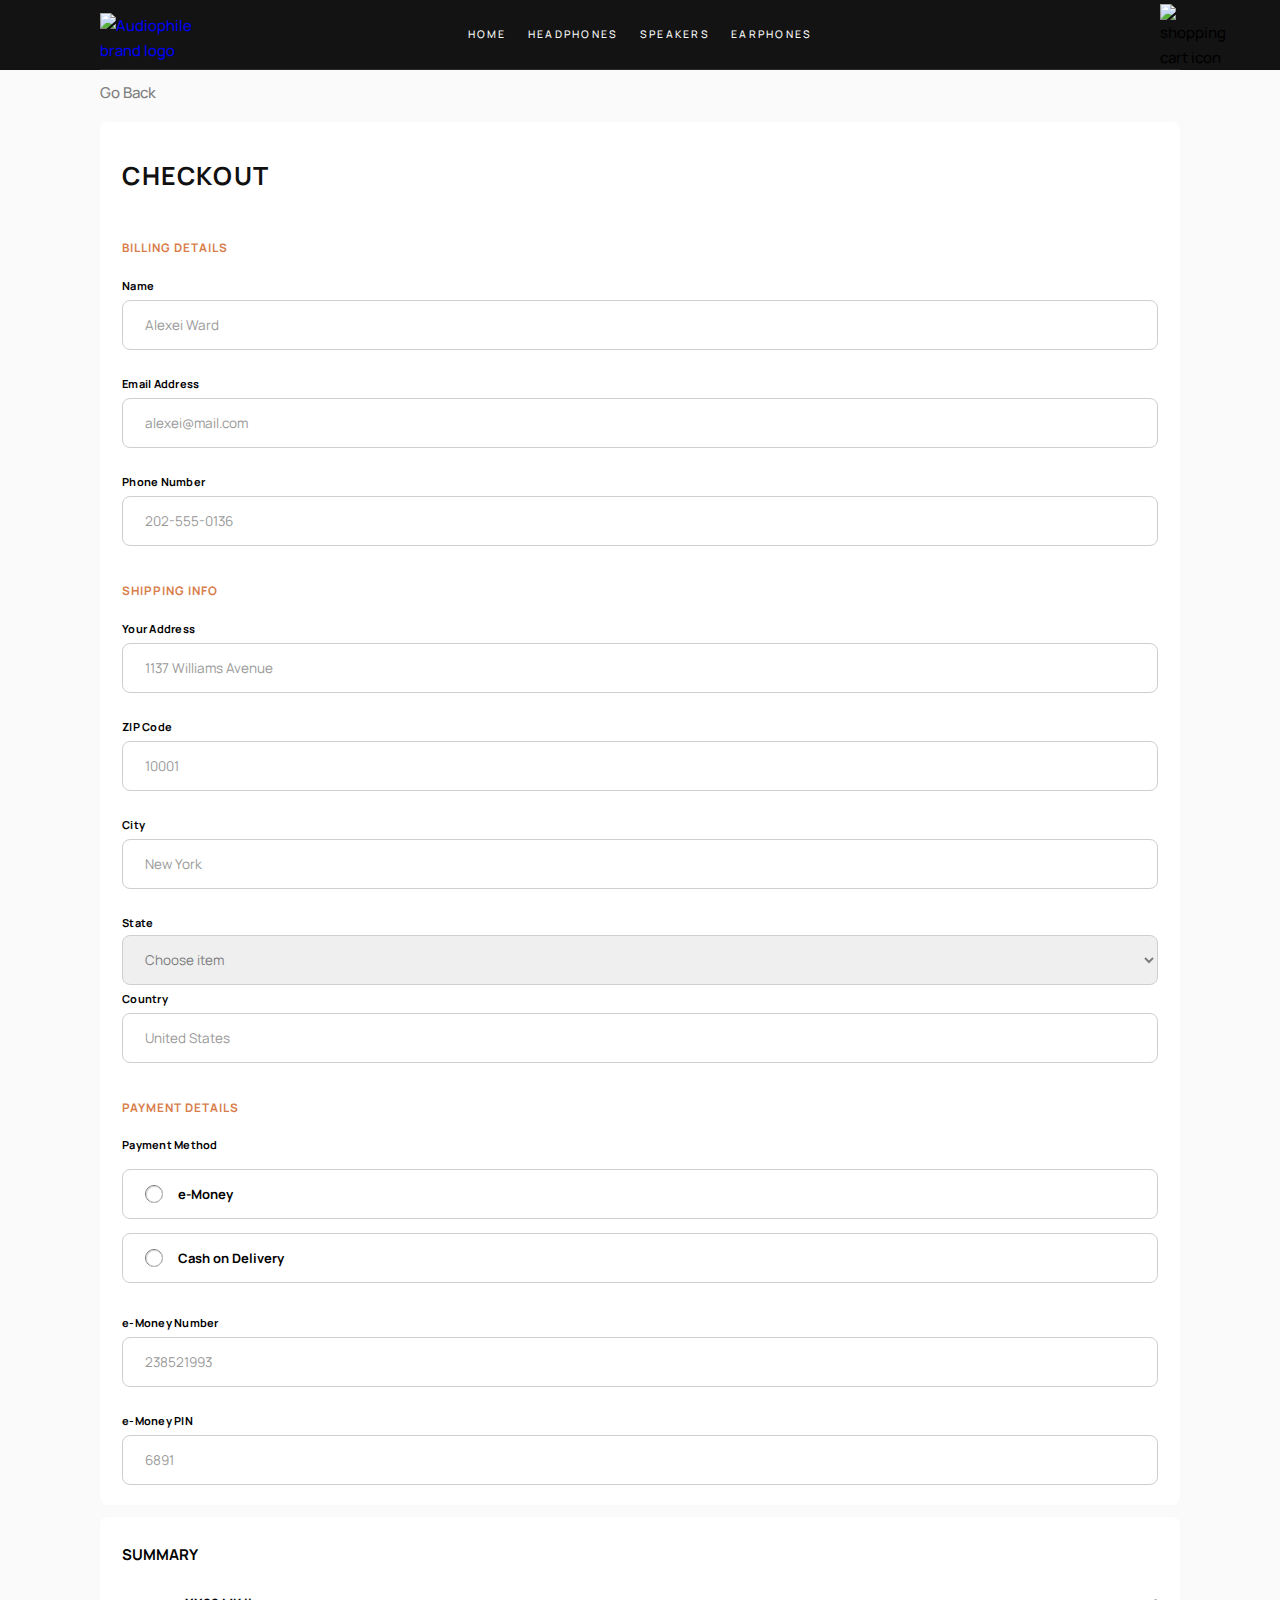
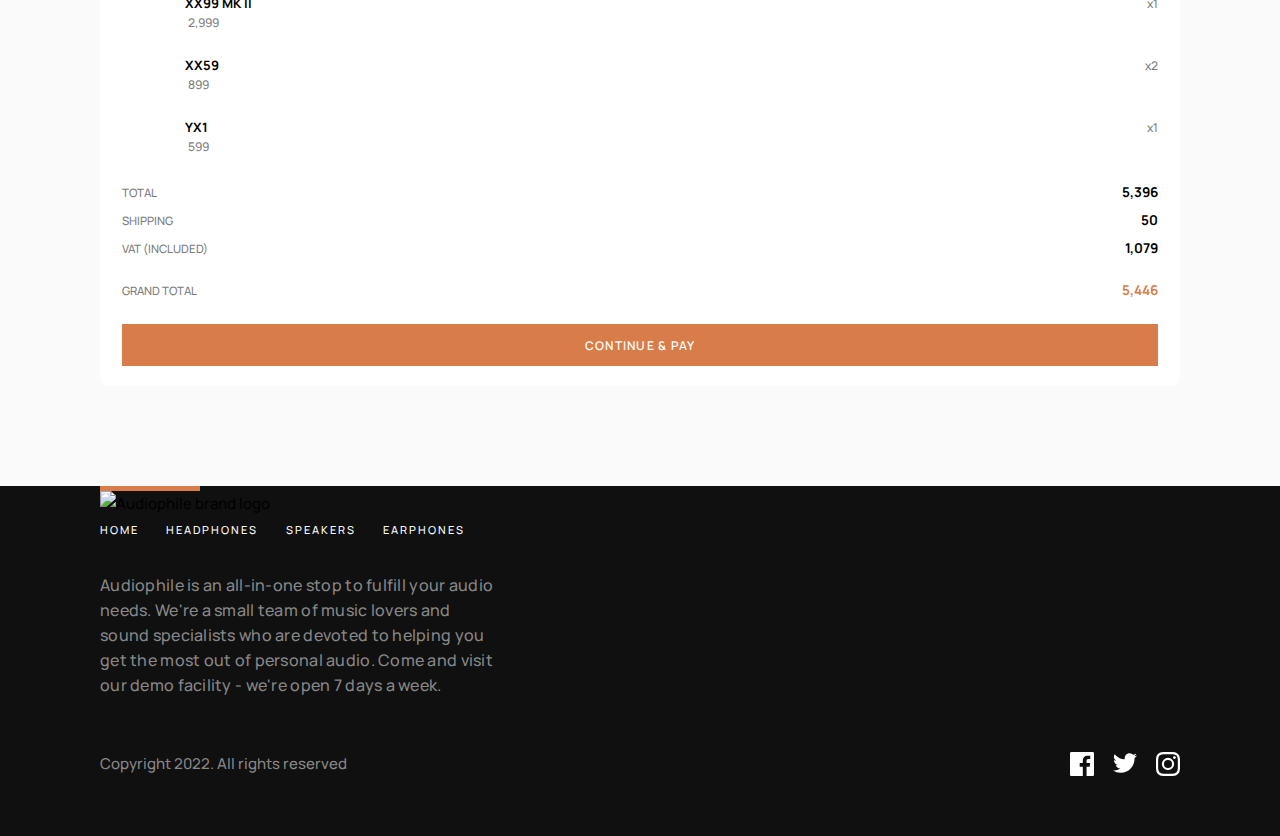
==== commit 26790881: "Fix nav menu typo" ====
--- a/checkout.html
+++ b/checkout.html
@@ -41,42 +41,46 @@
     NAVIGATION
   *************************************
   ********************************* -->
-  <nav class="nav">
-    <div class="nav__tap-container-left">
-      <div class="nav__burger-container">
-        <img class="nav__burger" src="assets/shared/tablet/icon-hamburger.svg"
-          alt="hamburger menu icon for dropdown navigation menu">
-      </div>
-    </div>
-
-    <!-- MD/LG SCREENS NAVIGATION -->
-    <ul class="menu hidden-sm-md">
-      <li class="menu__item">
-        <a href="index.html" class="menu__link">Home</a>
-      </li>
-      <li class="menu__item">
-        <a href="headphones.html" class="menu__link">Headphone</a>
-      </li>
-      <li class="menu__item">
-        <a href="speakers.html" class="menu__link">Speakers</a>
-      </li>
-      <li class="menu__item">
-        <a href="earphones.html" class="menu__link">Earphones</a>
-      </li>
-    </ul>
-
-    <!-- NAV LOGO -->
-    <a href="index.html" class="nav__logo-container">
-      <img class="nav__logo" src="assets/shared/desktop/logo.svg" alt="Audiophile brand logo">
-    </a>
-
-    <!-- NAV CART -->
-    <div class="nav__tap-container-right">
-      <div class="nav__cart-container">
-        <img class="nav__cart" src="assets/shared/desktop/icon-cart.svg" alt="shopping cart icon">
-      </div>
-    </div>
-  </nav>
+  <div class="nav-lg-container">
+    <nav class="nav">
+      <div class="nav__tap-container-left hidden-lg">
+        <div class="nav__burger-container">
+          <img class="nav__burger" src="assets/shared/tablet/icon-hamburger.svg"
+            alt="hamburger menu icon for dropdown navigation menu">
+        </div>
+      </div>
+
+      <!-- MD/LG SCREENS NAVIGATION -->
+      <ul class="menu hidden-sm-md">
+        <li class="menu__item">
+          <a href="index.html" class="menu__link">Home</a>
+        </li>
+        <li class="menu__item">
+          <a href="headphones.html" class="menu__link">Headphones</a>
+        </li>
+        <li class="menu__item">
+          <a href="speakers.html" class="menu__link">Speakers</a>
+        </li>
+        <li class="menu__item">
+          <a href="earphones.html" class="menu__link">Earphones</a>
+        </li>
+      </ul>
+
+      <!-- NAV LOGO -->
+      <a href="index.html" class="nav__logo-container">
+        <img class="nav__logo" src="assets/shared/desktop/logo.svg" alt="Audiophile brand logo">
+      </a>
+
+      <!-- NAV CART -->
+      <div class="nav-right-lg-container">
+        <div class="nav__tap-container-right">
+          <div class="nav__cart-container">
+            <img class="nav__cart" src="assets/shared/desktop/icon-cart.svg" alt="shopping cart icon">
+          </div>
+        </div>
+      </div>
+    </nav>
+  </div>
 
   <!-- ********************************
   *************************************
@@ -151,7 +155,7 @@
               <img src="assets/cart/image-xx99-mark-two-headphones.jpg" alt="">
             </div>
             <div class="cart-product-price">
-              <h6>XX99 Mark II</h6>
+              <h6>XX99 Mk II</h6>
               <div class="cart__price-container">
                 <i class="summary__dollar-sign fa-solid fa-dollar-sign"></i>
                 <p class="summary__price">2,999</p>
@@ -226,7 +230,7 @@
   *************************************
   ********************************* -->
   <header class="header--checkout">
-    <a href="earphones.html">Go Back</a>
+    <a href="index.html">Go Back</a>
   </header>
 
   <main class="main main--checkout">
@@ -237,30 +241,26 @@
     ********************************* -->
     <form id="checkout-form" class="checkout" action="" method="POST">
       <h1 class="checkout-heading">Checkout</h1>
-
       <fieldset>
         <legend class="sub-title sub-title--checkout">Billing Details</legend>
-        <div>
-          <label for="checkout-name" class="checkout-form__label">Name</label>
-          <br>
-          <input id="checkout-name" type="text" placeholder="Alexei Ward">
-        </div>
-
-        <div>
-          <label for="checkout-email" class="checkout-form__label">Email Address</label>
-          <br>
-          <input id="checkout-email" type="email" placeholder="alexei@mail.com">
-        </div>
-
+        <div class="name-email-container">
+          <div class="name-container">
+            <label for="checkout-name" class="checkout-form__label">Name</label>
+            <br>
+            <input id="checkout-name" type="text" placeholder="Alexei Ward">
+          </div>
+          <div class="email-container">
+            <label for="checkout-email" class="checkout-form__label">Email Address</label>
+            <br>
+            <input id="checkout-email" type="email" placeholder="alexei@mail.com">
+          </div>
+        </div>
         <div>
           <label for="checkout-phone" class="checkout-form__label">Phone Number</label>
           <br>
           <input id="checkout-phone" type="tel" maxlength="16" placeholder="202-555-0136">
         </div>
       </fieldset>
-
-
-
       <fieldset>
         <legend class="sub-title sub-title--checkout">Shipping Info</legend>
         <div>
@@ -268,113 +268,114 @@
           <br>
           <input id="checkout-address" type="text" placeholder="1137 Williams Avenue">
         </div>
-
-        <div>
-          <label for="checkout-zip" class="checkout-form__label">ZIP Code</label>
-          <br>
-          <input id="checkout-zip" type="text" maxlength="5" placeholder="10001">
-        </div>
-
-        <div>
-          <label for="checkout-city" class="checkout-form__label">City</label>
-          <br>
-          <input id="checkout-city" type="text" placeholder="New York">
-        </div>
-
-        <div>
-          <label for="checkout-state" class="checkout-form__label">State</label>
-          <br>
-          <select id="checkout-state" name="state">
-            <option value="#">Choose item</option>
-            <option value="AL">Alabama</option>
-            <option value="AK">Alaska</option>
-            <option value="AZ">Arizona</option>
-            <option value="AR">Arkansas</option>
-            <option value="CA">California</option>
-            <option value="CO">Colorado</option>
-            <option value="CT">Connecticut</option>
-            <option value="DE">Delaware</option>
-            <option value="DC">District Of Columbia</option>
-            <option value="FL">Florida</option>
-            <option value="GA">Georgia</option>
-            <option value="HI">Hawaii</option>
-            <option value="ID">Idaho</option>
-            <option value="IL">Illinois</option>
-            <option value="IN">Indiana</option>
-            <option value="IA">Iowa</option>
-            <option value="KS">Kansas</option>
-            <option value="KY">Kentucky</option>
-            <option value="LA">Louisiana</option>
-            <option value="ME">Maine</option>
-            <option value="MD">Maryland</option>
-            <option value="MA">Massachusetts</option>
-            <option value="MI">Michigan</option>
-            <option value="MN">Minnesota</option>
-            <option value="MS">Mississippi</option>
-            <option value="MO">Missouri</option>
-            <option value="MT">Montana</option>
-            <option value="NE">Nebraska</option>
-            <option value="NV">Nevada</option>
-            <option value="NH">New Hampshire</option>
-            <option value="NJ">New Jersey</option>
-            <option value="NM">New Mexico</option>
-            <option value="NY">New York</option>
-            <option value="NC">North Carolina</option>
-            <option value="ND">North Dakota</option>
-            <option value="OH">Ohio</option>
-            <option value="OK">Oklahoma</option>
-            <option value="OR">Oregon</option>
-            <option value="PA">Pennsylvania</option>
-            <option value="RI">Rhode Island</option>
-            <option value="SC">South Carolina</option>
-            <option value="SD">South Dakota</option>
-            <option value="TN">Tennessee</option>
-            <option value="TX">Texas</option>
-            <option value="UT">Utah</option>
-            <option value="VT">Vermont</option>
-            <option value="VA">Virginia</option>
-            <option value="WA">Washington</option>
-            <option value="WV">West Virginia</option>
-            <option value="WI">Wisconsin</option>
-            <option value="WY">Wyoming</option>
-          </select>
-        </div>
-
-        <div>
-          <label for="checkout-country" class="checkout-form__label">Country</label>
-          <br>
-          <input id="checkout-country" type="text" placeholder="United States">
+        <div class="zip-city-container">
+          <div class="zip-container">
+            <label for="checkout-zip" class="checkout-form__label">ZIP Code</label>
+            <br>
+            <input id="checkout-zip" type="text" maxlength="5" placeholder="10001">
+          </div>
+          <div class="city-container">
+            <label for="checkout-city" class="checkout-form__label">City</label>
+            <br>
+            <input id="checkout-city" type="text" placeholder="New York">
+          </div>
+        </div>
+        <div class="state-country-container">
+          <div class="state-container">
+            <label for="checkout-state" class="checkout-form__label">State</label>
+            <br>
+            <select id="checkout-state" name="state">
+              <option value="#">Choose item</option>
+              <option value="AL">Alabama</option>
+              <option value="AK">Alaska</option>
+              <option value="AZ">Arizona</option>
+              <option value="AR">Arkansas</option>
+              <option value="CA">California</option>
+              <option value="CO">Colorado</option>
+              <option value="CT">Connecticut</option>
+              <option value="DE">Delaware</option>
+              <option value="DC">District Of Columbia</option>
+              <option value="FL">Florida</option>
+              <option value="GA">Georgia</option>
+              <option value="HI">Hawaii</option>
+              <option value="ID">Idaho</option>
+              <option value="IL">Illinois</option>
+              <option value="IN">Indiana</option>
+              <option value="IA">Iowa</option>
+              <option value="KS">Kansas</option>
+              <option value="KY">Kentucky</option>
+              <option value="LA">Louisiana</option>
+              <option value="ME">Maine</option>
+              <option value="MD">Maryland</option>
+              <option value="MA">Massachusetts</option>
+              <option value="MI">Michigan</option>
+              <option value="MN">Minnesota</option>
+              <option value="MS">Mississippi</option>
+              <option value="MO">Missouri</option>
+              <option value="MT">Montana</option>
+              <option value="NE">Nebraska</option>
+              <option value="NV">Nevada</option>
+              <option value="NH">New Hampshire</option>
+              <option value="NJ">New Jersey</option>
+              <option value="NM">New Mexico</option>
+              <option value="NY">New York</option>
+              <option value="NC">North Carolina</option>
+              <option value="ND">North Dakota</option>
+              <option value="OH">Ohio</option>
+              <option value="OK">Oklahoma</option>
+              <option value="OR">Oregon</option>
+              <option value="PA">Pennsylvania</option>
+              <option value="RI">Rhode Island</option>
+              <option value="SC">South Carolina</option>
+              <option value="SD">South Dakota</option>
+              <option value="TN">Tennessee</option>
+              <option value="TX">Texas</option>
+              <option value="UT">Utah</option>
+              <option value="VT">Vermont</option>
+              <option value="VA">Virginia</option>
+              <option value="WA">Washington</option>
+              <option value="WV">West Virginia</option>
+              <option value="WI">Wisconsin</option>
+              <option value="WY">Wyoming</option>
+            </select>
+          </div>
+          <div class="country-container">
+            <label for="checkout-country" class="checkout-form__label">Country</label>
+            <br>
+            <input id="checkout-country" type="text" placeholder="United States">
+          </div>
         </div>
       </fieldset>
-
-
-
       <fieldset>
         <legend class="sub-title sub-title--checkout">Payment Details</legend>
-        <fieldset>
-          <legend class="payment-legend">Payment Method</legend>
-          <div class="radio-group">
-            <input id="checkout-payment-1" type="radio" name="payment">
-            <label for="checkout-payment-1" class="checkout-payment-label">e-Money</label>
-          </div>
-
-          <div class="radio-group">
-            <input id="checkout-payment-2" type="radio" name="payment">
-            <label for="checkout-payment-2" class="checkout-payment-label">Cash on Delivery</label>
+        <fieldset class="payment-method-container">
+          <div class="payment-method__inner-one">
+            <legend class="payment-legend">Payment Method</legend>
+          </div>
+          <div class="payment-method__inner-two">
+            <div class="radio-group">
+              <input id="checkout-payment-1" type="radio" name="payment">
+              <label for="checkout-payment-1" class="checkout-payment-label">e-Money</label>
+            </div>
+            <div class="radio-group">
+              <input id="checkout-payment-2" type="radio" name="payment">
+              <label for="checkout-payment-2" class="checkout-payment-label">Cash on Delivery</label>
+            </div>
           </div>
         </fieldset>
 
-
-        <div>
-          <label for="checkout-e-number" class="checkout-form__label">e-Money Number</label>
-          <br>
-          <input id="checkout-e-number" type="number" maxlength="9" placeholder="238521993">
-        </div>
-
-        <div class="last-form-div">
-          <label for="checkout-pin" class="checkout-form__label">e-Money PIN</label>
-          <br>
-          <input id="checkout-pin" type="number" maxlength="4" placeholder="6891">
+        <div class="e-money-container">
+          <div class="e-number-container">
+            <label for="checkout-e-number" class="checkout-form__label">e-Money Number</label>
+            <br>
+            <input id="checkout-e-number" type="number" maxlength="9" placeholder="238521993">
+          </div>
+
+          <div class="e-pin-container">
+            <label for="checkout-pin" class="checkout-form__label">e-Money PIN</label>
+            <br>
+            <input id="checkout-pin" type="number" maxlength="4" placeholder="6891">
+          </div>
         </div>
       </fieldset>
     </form>
@@ -382,14 +383,14 @@
 
     <div class="summary-section">
       <h4 class="summary-section__heading">Summary</h4>
-      <div>
+      <div class="summary-items-container">
         <div class="summary-item">
           <div class="summary-item__left">
             <div class="summary-item__img-container">
               <img src="assets/cart/image-xx99-mark-two-headphones.jpg" alt="">
             </div>
             <div class="summary-product-price">
-              <h6>XX99 Mark II</h6>
+              <h6>XX99 Mk II</h6>
               <div class="summary__price-container">
                 <i class="summary__dollar-sign fa-solid fa-dollar-sign"></i>
                 <p class="summary__price">2,999</p>
--- a/styles/styles.css
+++ b/styles/styles.css
@@ -114,7 +114,7 @@
 
 .overline {
   color: var(--color-orange);
-  font-size: 14px;
+  font-size: 12px;
   font-weight: 400;
   letter-spacing: 10px;
   line-height: 19px;
@@ -160,7 +160,8 @@
 
 .hidden,
 .hidden-sm,
-.hidden-sm-md {
+.hidden-sm-md,
+.hidden-sm-lg {
   display: none;
 }
 
@@ -441,11 +442,9 @@
   justify-content: flex-end;
   align-items: center;
   width: 100%;
-  max-width: 345px;
+  max-width: 381px;
   height: 122px;
   border-radius: 8px;
-  margin-right: auto;
-  margin-left: auto;
   background-color: var(--color-light-grey);
   color: var(--color-off-black);
   text-align: center;
@@ -509,20 +508,34 @@
   overflow: hidden;
 }
 
+.featured-zx9__inner-one {
+  display: flex;
+  justify-content: center;
+  align-items: center;
+  width: 100%;
+  height: 55%;
+}
+
 .featured-zx9__img-container {
   position: absolute;
   bottom: 300px;
-  width: 135px;
+  width: 145px;
+  /* transform: translate(25%); */
 }
 
 .featured-zx9__img {
   width: 100%;
+}
+
+.featured-zx9__inner-two {
+  height: 45%;
+  text-align: center;
 }
 
 .featured-zx9__heading {
   width: 200px;
+  margin: auto;
   font-size: 29px;
-  text-align: center;
 }
 
 .featured-zx9__text {
@@ -695,19 +708,24 @@
 *****************************************
 ************************************** */
 
+@media (min-width: 425px) {
+  .shop-item {
+    margin: 0 auto;
+  }
+
+  .featured-zx7__inner {
+    top: 130px;
+    left: 75px;
+  }
+}
+
+/* **************************************
+*****************************************
+768PX MEDIA QUERIES
+*****************************************
+************************************** */
+
 @media (min-width: 768px) {
-  h1 {
-    font-size: 40px;
-    letter-spacing: 2px;
-    line-height: 46px;
-  }
-
-  h2 {
-    font-size: 39px;
-    letter-spacing: 1.5px;
-    line-height: 44px;
-  }
-
   /* h3 {
     font-size: 32px;
     letter-spacing: 1.15px;
@@ -732,7 +750,30 @@
     line-height: 24px;
   } */
 
-  .hidden-sm {
+  h1 {
+    font-size: 40px;
+    letter-spacing: 2px;
+    line-height: 46px;
+  }
+
+  h2 {
+    font-size: 39px;
+    letter-spacing: 1.5px;
+    line-height: 44px;
+  }
+
+  .overline {
+    margin-bottom: 8px;
+    font-size: 13px;
+  }
+
+  .overline--current-product {
+    margin-bottom: 16px;
+    font-size: 12px;
+  }
+
+  .hidden-sm,
+  .hidden-sm-lg {
     display: block;
   }
 
@@ -740,13 +781,8 @@
     display: none;
   }
 
-  .btn {
-    width: 148px;
-    height: 44px;
-  }
-
   .nav {
-    padding: 6px 28px 0;
+    padding: 6px 30px 0;
   }
 
   .nav__logo-container {
@@ -754,8 +790,31 @@
     margin-left: 14px;
   }
 
+  .nav-right-lg-container {
+    margin-left: auto;
+  }
+
   .nav__tap-container-right {
     margin-left: auto;
+  }
+
+  .nav-list {
+    flex-direction: row;
+    gap: 12px;
+    padding: 95px 30px 55px;
+  }
+
+  .nav-list__item:not(:last-child) {
+    margin-bottom: 0;
+  }
+
+  .cart {
+    width: 320px;
+    margin: 0 8px 0 auto;
+  }
+
+  header {
+    padding: 0 30px;
   }
 
   .header__img::after {
@@ -774,7 +833,7 @@
   }
 
   main {
-    padding: 0 28px;
+    padding: 0 30px;
     margin-top: 128px;
   }
 
@@ -782,11 +841,23 @@
     display: flex;
     justify-content: space-between;
     gap: 12px;
-    margin-bottom: 80px;
+    margin-bottom: 110px;
+  }
+
+  .shop-section--products {
+    margin-bottom: 110px;
+  }
+
+  .shop-item {
+    height: 135px;
   }
 
   .shop-item:not(:last-child) {
     margin-bottom: 0;
+  }
+
+  .shop-item__img-container {
+    width: 138px;
   }
 
   .featured-zx9 {
@@ -839,13 +910,21 @@
   .earphones-md-container {
     display: flex;
     gap: 12px;
-    height: 325px;
+    min-height: 325px;
     margin-bottom: 100px;
   }
 
+  .featured-yx1-container {
+    display: flex;
+    align-items: center;
+    width: 100%;
+    border-radius: 8px;
+    background-color: var(--color-light-grey);
+  }
+
   .featured-yx1 {
-    height: 100%;
-    margin-bottom: 0;
+    width: 100%;
+    margin: auto 0;
   }
 
   .about__heading {
@@ -864,7 +943,7 @@
   }
 
   .footer {
-    padding: 0 28px 20px;
+    padding: 0 30px 20px;
   }
 
   .footer-md-container {
@@ -890,6 +969,7 @@
   }
 
   .footer-text {
+    width: 710px;
     max-width: 100%;
     margin: 16px 0 70px;
     text-align: left;
@@ -911,3 +991,242 @@
   }
 }
 
+/* **************************************
+*****************************************
+1024PX MEDIA QUERIES
+*****************************************
+************************************** */
+
+@media (min-width: 1024px) {
+  .hidden-sm-md {
+    display: block;
+  }
+
+  .hidden-sm-lg,
+  .hidden-lg {
+    display: none;
+  }
+
+  h1 {
+    font-size: 56px;
+    letter-spacing: 2px;
+    line-height: 58px;
+  }
+
+  .overline {
+    color: var(--color-orange);
+    font-size: 14px;
+    letter-spacing: 10px;
+  }
+
+  .nav-lg-container {
+    width: 100%;
+    background-color: #131313;
+  }
+
+  .nav {
+    width: calc(100vw - 200px);
+    padding: 6px 0 0;
+    margin: 0 auto;
+  }
+
+  .menu {
+    display: flex;
+    justify-content: space-between;
+    order: 2;
+    width: 345px;
+    padding-left: 0;
+    margin-bottom: 23px;
+    text-transform: uppercase;
+  }
+
+  .menu__link {
+    color: var(--color-off-white);
+    font-size: 10.5px;
+    text-decoration: none;
+    letter-spacing: 2.25px;
+  }
+
+  .nav__logo-container {
+    order: 1;
+    margin-left: 0;
+  }
+
+  .nav-right-lg-container {
+    order: 2;
+    width: 125px;
+    margin-left: 0;
+  }
+
+  .nav__tap-container-right {
+    margin: 0 0 0 auto;
+  }
+
+  header {
+    padding: 0 100px;
+  }
+
+  .header-content {
+    width: 840px;
+  }
+
+  .header__img::after {
+    background: url("../../assets/home/desktop/image-hero.jpg") center/contain
+      no-repeat;
+  }
+
+  .header-content {
+    align-items: flex-start;
+  }
+
+  .header__heading {
+    font-size: 44px;
+    text-align: left;
+  }
+
+  .header__text {
+    text-align: left;
+  }
+
+  main {
+    padding: 0 100px;
+    margin-top: 130px;
+  }
+
+  .featured-zx9 {
+    flex-direction: row;
+    justify-content: space-between;
+    gap: 20px;
+    padding: 0 25px;
+    background-image: none;
+  }
+
+  .featured-zx9__inner-one {
+    position: relative;
+    justify-content: center;
+    flex: 1 1 60%;
+    height: 100%;
+  }
+
+  .featured-zx9__img-container {
+    position: absolute;
+    bottom: -11px;
+    width: 342px;
+  }
+
+  .featured-zx9__img-container div {
+    position: relative;
+    z-index: 0;
+  }
+
+  .featured-zx9__img {
+    overflow: hidden;
+  }
+
+  .lg-circles-img {
+    position: absolute;
+    bottom: -374px;
+    left: -302px;
+    z-index: -100;
+  }
+
+  .featured-zx9__inner-two {
+    position: relative;
+    z-index: 0;
+    flex: 1 1 40%;
+    text-align: left;
+  }
+
+  .featured-zx9__inner-two h1,
+  .featured-zx9__inner-two p,
+  .featured-zx9__inner-two a {
+    text-align: left;
+  }
+
+  .featured-zx9__heading {
+    margin: 0;
+    line-height: 42px;
+  }
+
+  .featured-zx9__text {
+    margin-bottom: 25px;
+  }
+
+  .earphones-md-container {
+    min-height: 241px;
+    margin-bottom: 120px;
+  }
+
+  .about {
+    display: flex;
+    gap: 15px;
+    min-height: 441px;
+    margin-bottom: 130px;
+  }
+
+  .about__img-container {
+    order: 2;
+    flex: 1 1 0px;
+    width: 0;
+  }
+
+  .about-text-container {
+    display: flex;
+    order: 1;
+    flex: 1 1 0px;
+    width: 0;
+    text-align: left;
+  }
+
+  .about-text-container__inner {
+    height: 330px;
+    margin: auto 0;
+  }
+
+  .about__heading {
+    padding-right: 95px;
+    font-size: 27px;
+    line-height: 32px;
+  }
+
+  .about__text {
+    padding-right: 95px;
+    margin-top: 12px;
+    font-size: 14px;
+  }
+
+  .footer {
+    padding: 0 100px 20px;
+  }
+
+  .footer-lg-container {
+    display: flex;
+    justify-content: space-between;
+    align-content: center;
+    width: 100%;
+    margin-top: 60px;
+  }
+
+  .footer__logo-container {
+    margin: 0;
+  }
+
+  .footer-menu {
+    width: 365px;
+  }
+
+  .footer-menu__link {
+    font-size: 11px;
+  }
+
+  .footer-text {
+    width: 400px;
+    margin: 16px 0 38px;
+    font-size: 16px;
+  }
+
+  .footer-socials {
+    margin: 0 0 18px 0;
+  }
+}
+
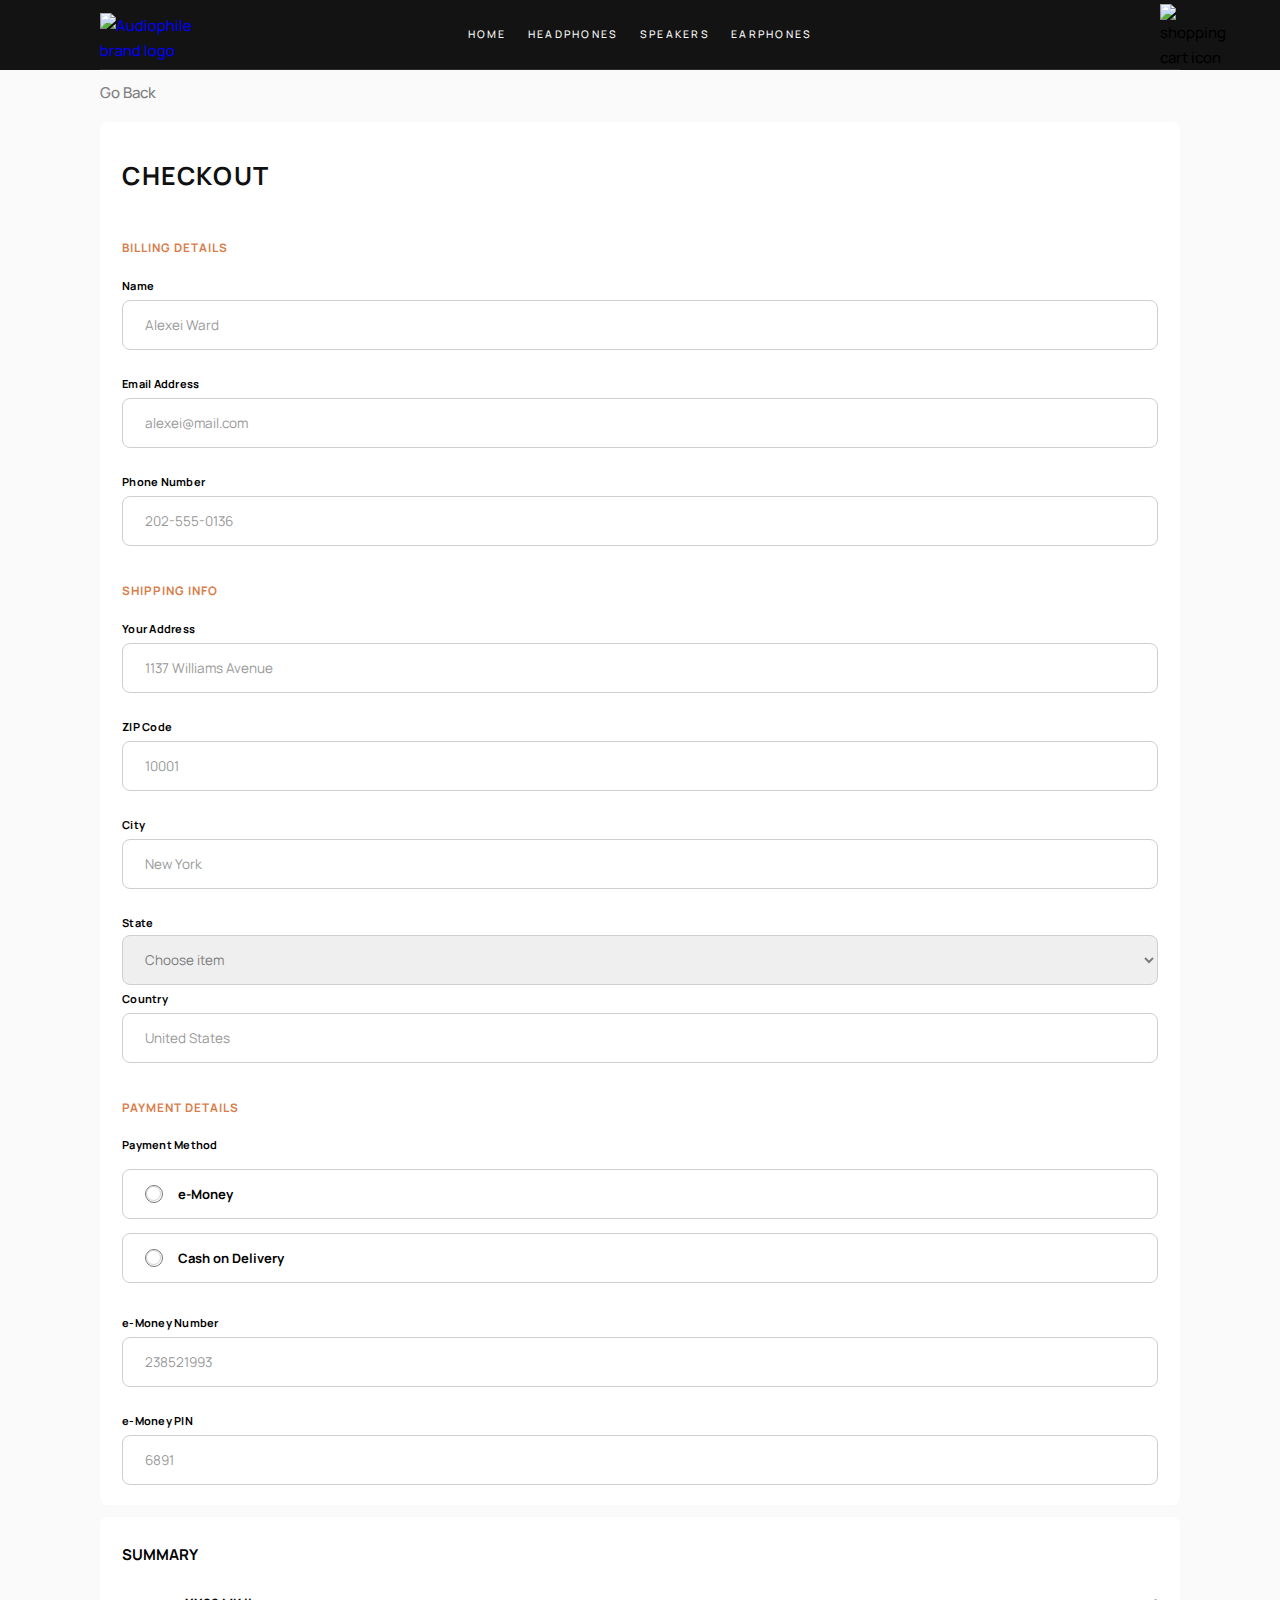
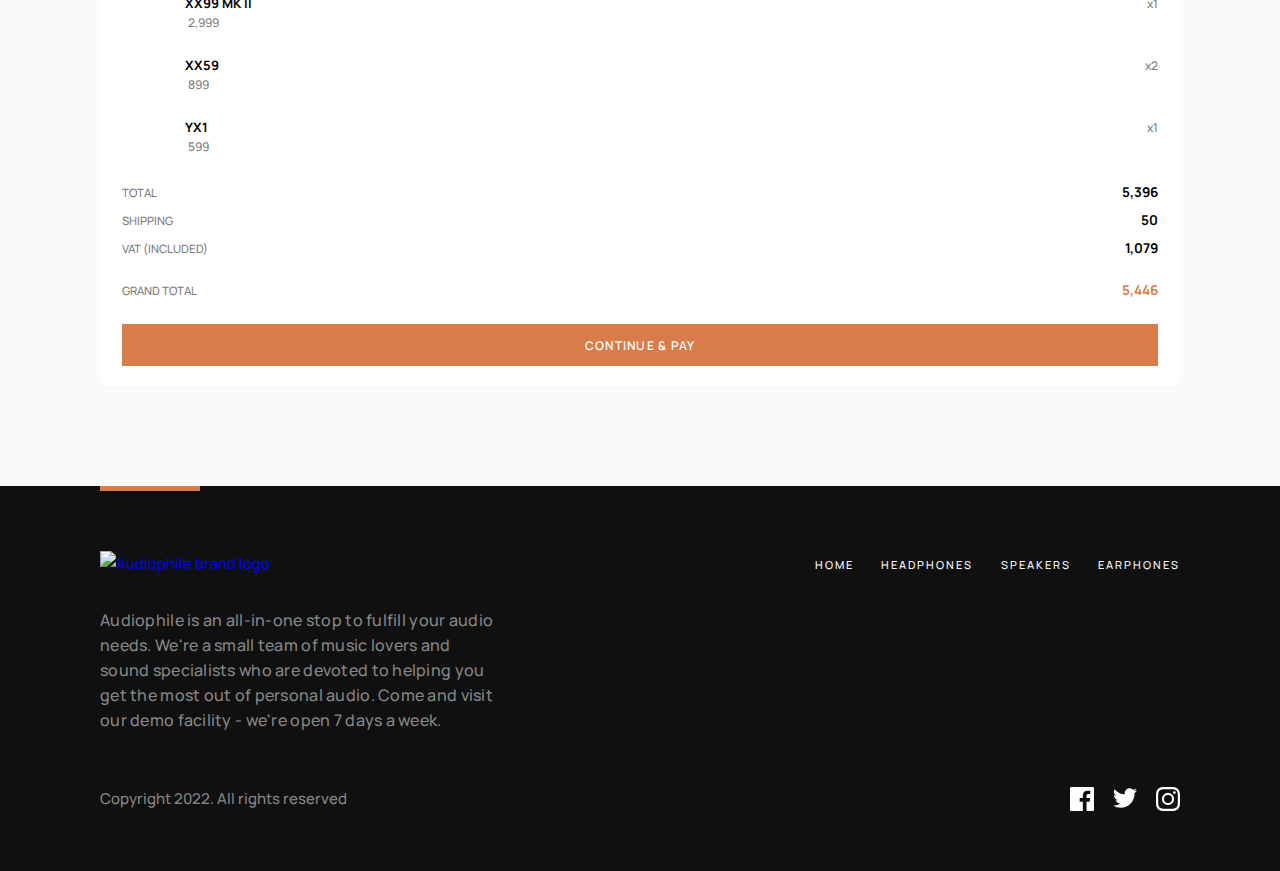
==== commit ff95d303: "Update footer section" ====
--- a/checkout.html
+++ b/checkout.html
@@ -483,25 +483,29 @@
   <div class="footer">
     <div class="footer-md-container">
       <div class="footer__top-border"></div>
-      <!-- FOOTER LOGO -->
-      <div class="footer__logo-container">
-        <img class="footer__logo" src="assets/shared/desktop/logo.svg" alt="Audiophile brand logo">
-      </div>
-      <!-- FOOTER NAV MENU -->
-      <ul class="footer-menu">
-        <li class="footer-menu__item">
-          <a href="index.html" class="footer-menu__link">Home</a>
-        </li>
-        <li class="footer-menu__item">
-          <a href="headphones.html" class="footer-menu__link">Headphones</a>
-        </li>
-        <li class="footer-menu__item">
-          <a href="speakers.html" class="footer-menu__link">Speakers</a>
-        </li>
-        <li class="footer-menu__item">
-          <a href="earphones.html" class="footer-menu__link">Earphones</a>
-        </li>
-      </ul>
+      <div class="footer-lg-container">
+        <!-- FOOTER LOGO -->
+        <a href="index.html">
+          <div class="footer__logo-container">
+            <img class="footer__logo" src="assets/shared/desktop/logo.svg" alt="Audiophile brand logo">
+          </div>
+        </a>
+        <!-- FOOTER NAV MENU -->
+        <ul class="footer-menu">
+          <li class="footer-menu__item">
+            <a href="index.html" class="footer-menu__link">Home</a>
+          </li>
+          <li class="footer-menu__item">
+            <a href="headphones.html" class="footer-menu__link">Headphones</a>
+          </li>
+          <li class="footer-menu__item">
+            <a href="speakers.html" class="footer-menu__link">Speakers</a>
+          </li>
+          <li class="footer-menu__item">
+            <a href="earphones.html" class="footer-menu__link">Earphones</a>
+          </li>
+        </ul>
+      </div>
       <!-- FOOTER TEXT -->
       <p class="footer-text">Audiophile is an all-in-one stop to fulfill your audio needs. We're a small team of music
         lovers and sound specialists who are devoted to helping you get the most out of personal audio. Come and visit
@@ -517,21 +521,21 @@
           <svg width="24" height="24" xmlns="http://www.w3.org/2000/svg">
             <path
               d="M22.675 0H1.325C.593 0 0 .593 0 1.325v21.351C0 23.407.593 24 1.325 24H12.82v-9.294H9.692v-3.622h3.128V8.413c0-3.1 1.893-4.788 4.659-4.788 1.325 0 2.463.099 2.795.143v3.24l-1.918.001c-1.504 0-1.795.715-1.795 1.763v2.313h3.587l-.467 3.622h-3.12V24h6.116c.73 0 1.323-.593 1.323-1.325V1.325C24 .593 23.407 0 22.675 0z"
-              fill="#FFF" fill-rule="nonzero" />
+              fill-rule="nonzero" />
           </svg>
         </a>
         <a href="#" class="footer-socials__link">
           <svg width="24" height="20" xmlns="http://www.w3.org/2000/svg">
             <path
               d="M24 2.557a9.83 9.83 0 01-2.828.775A4.932 4.932 0 0023.337.608a9.864 9.864 0 01-3.127 1.195A4.916 4.916 0 0016.616.248c-3.179 0-5.515 2.966-4.797 6.045A13.978 13.978 0 011.671 1.149a4.93 4.93 0 001.523 6.574 4.903 4.903 0 01-2.229-.616c-.054 2.281 1.581 4.415 3.949 4.89a4.935 4.935 0 01-2.224.084 4.928 4.928 0 004.6 3.419A9.9 9.9 0 010 17.54a13.94 13.94 0 007.548 2.212c9.142 0 14.307-7.721 13.995-14.646A10.025 10.025 0 0024 2.557z"
-              fill="#FFF" fill-rule="nonzero" />
+              fill-rule="nonzero" />
           </svg>
         </a>
         <a href="#" class="footer-socials__link">
           <svg width="24" height="24" xmlns="http://www.w3.org/2000/svg">
             <path
               d="M12 2.163c3.204 0 3.584.012 4.85.07 3.252.148 4.771 1.691 4.919 4.919.058 1.265.069 1.645.069 4.849 0 3.205-.012 3.584-.069 4.849-.149 3.225-1.664 4.771-4.919 4.919-1.266.058-1.644.07-4.85.07-3.204 0-3.584-.012-4.849-.07-3.26-.149-4.771-1.699-4.919-4.92-.058-1.265-.07-1.644-.07-4.849 0-3.204.013-3.583.07-4.849.149-3.227 1.664-4.771 4.919-4.919 1.266-.057 1.645-.069 4.849-.069zM12 0C8.741 0 8.333.014 7.053.072 2.695.272.273 2.69.073 7.052.014 8.333 0 8.741 0 12c0 3.259.014 3.668.072 4.948.2 4.358 2.618 6.78 6.98 6.98C8.333 23.986 8.741 24 12 24c3.259 0 3.668-.014 4.948-.072 4.354-.2 6.782-2.618 6.979-6.98.059-1.28.073-1.689.073-4.948 0-3.259-.014-3.667-.072-4.947-.196-4.354-2.617-6.78-6.979-6.98C15.668.014 15.259 0 12 0zm0 5.838a6.162 6.162 0 100 12.324 6.162 6.162 0 000-12.324zM12 16a4 4 0 110-8 4 4 0 010 8zm6.406-11.845a1.44 1.44 0 100 2.881 1.44 1.44 0 000-2.881z"
-              fill="#FFF" fill-rule="nonzero" />
+              fill-rule="nonzero" />
           </svg>
         </a>
       </div>
--- a/styles/styles.css
+++ b/styles/styles.css
@@ -2,13 +2,17 @@
 @import url("current-product.css");
 @import url("checkout.css");
 
-* {
+*,
+*::before,
+*::after {
   box-sizing: border-box;
 }
 
 body {
   position: relative;
   z-index: 0;
+  max-width: 1920px;
+  margin: 0 auto;
   --color-white: #fff;
   --color-off-white: #fafafa;
   --color-light-grey: #f1f1f1;
@@ -680,6 +684,10 @@
   letter-spacing: 2px;
 }
 
+.footer-menu__link:hover {
+  color: var(--color-orange);
+}
+
 .footer-text,
 .footer-copy {
   color: #878787;
@@ -702,6 +710,14 @@
   margin: 0 auto 8px;
 }
 
+.footer-socials__link svg {
+  fill: var(--color-white);
+}
+
+.footer-socials__link:hover svg {
+  fill: var(--color-orange);
+}
+
 /* **************************************
 *****************************************
 768PX MEDIA QUERIES
@@ -726,30 +742,6 @@
 ************************************** */
 
 @media (min-width: 768px) {
-  /* h3 {
-    font-size: 32px;
-    letter-spacing: 1.15px;
-    line-height: 36px;
-  } */
-
-  /* h4 {
-    font-size: 28px;
-    letter-spacing: 2px;
-    line-height: 38px;
-  } */
-
-  /* h5 {
-    font-size: 24px;
-    letter-spacing: 1.7px;
-    line-height: 33px;
-  } */
-
-  /* h6 {
-    font-size: 18px;
-    letter-spacing: 1.3px;
-    line-height: 24px;
-  } */
-
   h1 {
     font-size: 40px;
     letter-spacing: 2px;
@@ -811,6 +803,10 @@
   .cart {
     width: 320px;
     margin: 0 8px 0 auto;
+  }
+
+  .cart-item {
+    margin-bottom: 30px;
   }
 
   header {
@@ -959,6 +955,7 @@
 
   .footer__logo-container {
     margin: 55px 0 25px;
+    text-align: left;
   }
 
   .footer-menu {
@@ -1165,22 +1162,28 @@
   }
 
   .about__img-container {
-    order: 2;
-    flex: 1 1 0px;
-    width: 0;
-  }
-
-  .about-text-container {
-    display: flex;
     order: 1;
     flex: 1 1 0px;
     width: 0;
+    margin-bottom: 0;
+  }
+
+  .about-text-container {
+    display: flex;
+    flex-direction: column;
+    flex: 1 1 0px;
+    width: 0;
+    margin: auto 0;
     text-align: left;
   }
 
   .about-text-container__inner {
     height: 330px;
     margin: auto 0;
+  }
+
+  .about__text {
+    margin-bottom: 0;
   }
 
   .about__heading {
@@ -1230,3 +1233,84 @@
   }
 }
 
+/* **************************************
+*****************************************
+1440PX MEDIA QUERIES
+*****************************************
+************************************** */
+
+@media (min-width: 1440px) {
+  .nav {
+    width: calc(100vw - 340px);
+  }
+
+  .cart {
+    width: 330px;
+    margin: 0 148px 0 auto;
+  }
+
+  .menu {
+    width: 358px;
+  }
+
+  .menu__link {
+    font-size: 11px;
+  }
+
+  header {
+    height: 560px;
+  }
+
+  .header-content {
+    width: calc(100vw - 340px);
+  }
+
+  .header__text {
+    max-width: 342px;
+    font-size: 15px;
+  }
+
+  main {
+    padding: 0 160px;
+  }
+
+  .shop-item {
+    height: 148px;
+  }
+
+  .shop-item__img-container {
+    width: 160px;
+  }
+
+  .shop__heading {
+    font-size: 15px;
+  }
+
+  .featured-zx9__text {
+    font-size: 15px;
+  }
+
+  .about__text {
+    font-size: 15px;
+  }
+
+  .about-text-container__inner {
+    height: 250px;
+  }
+
+  .footer {
+    padding: 0 160px 20px;
+  }
+
+  .footer-text {
+    width: 600px;
+  }
+
+  .footer-menu {
+    width: 430px;
+  }
+
+  .footer-menu__link {
+    font-size: 12px;
+  }
+}
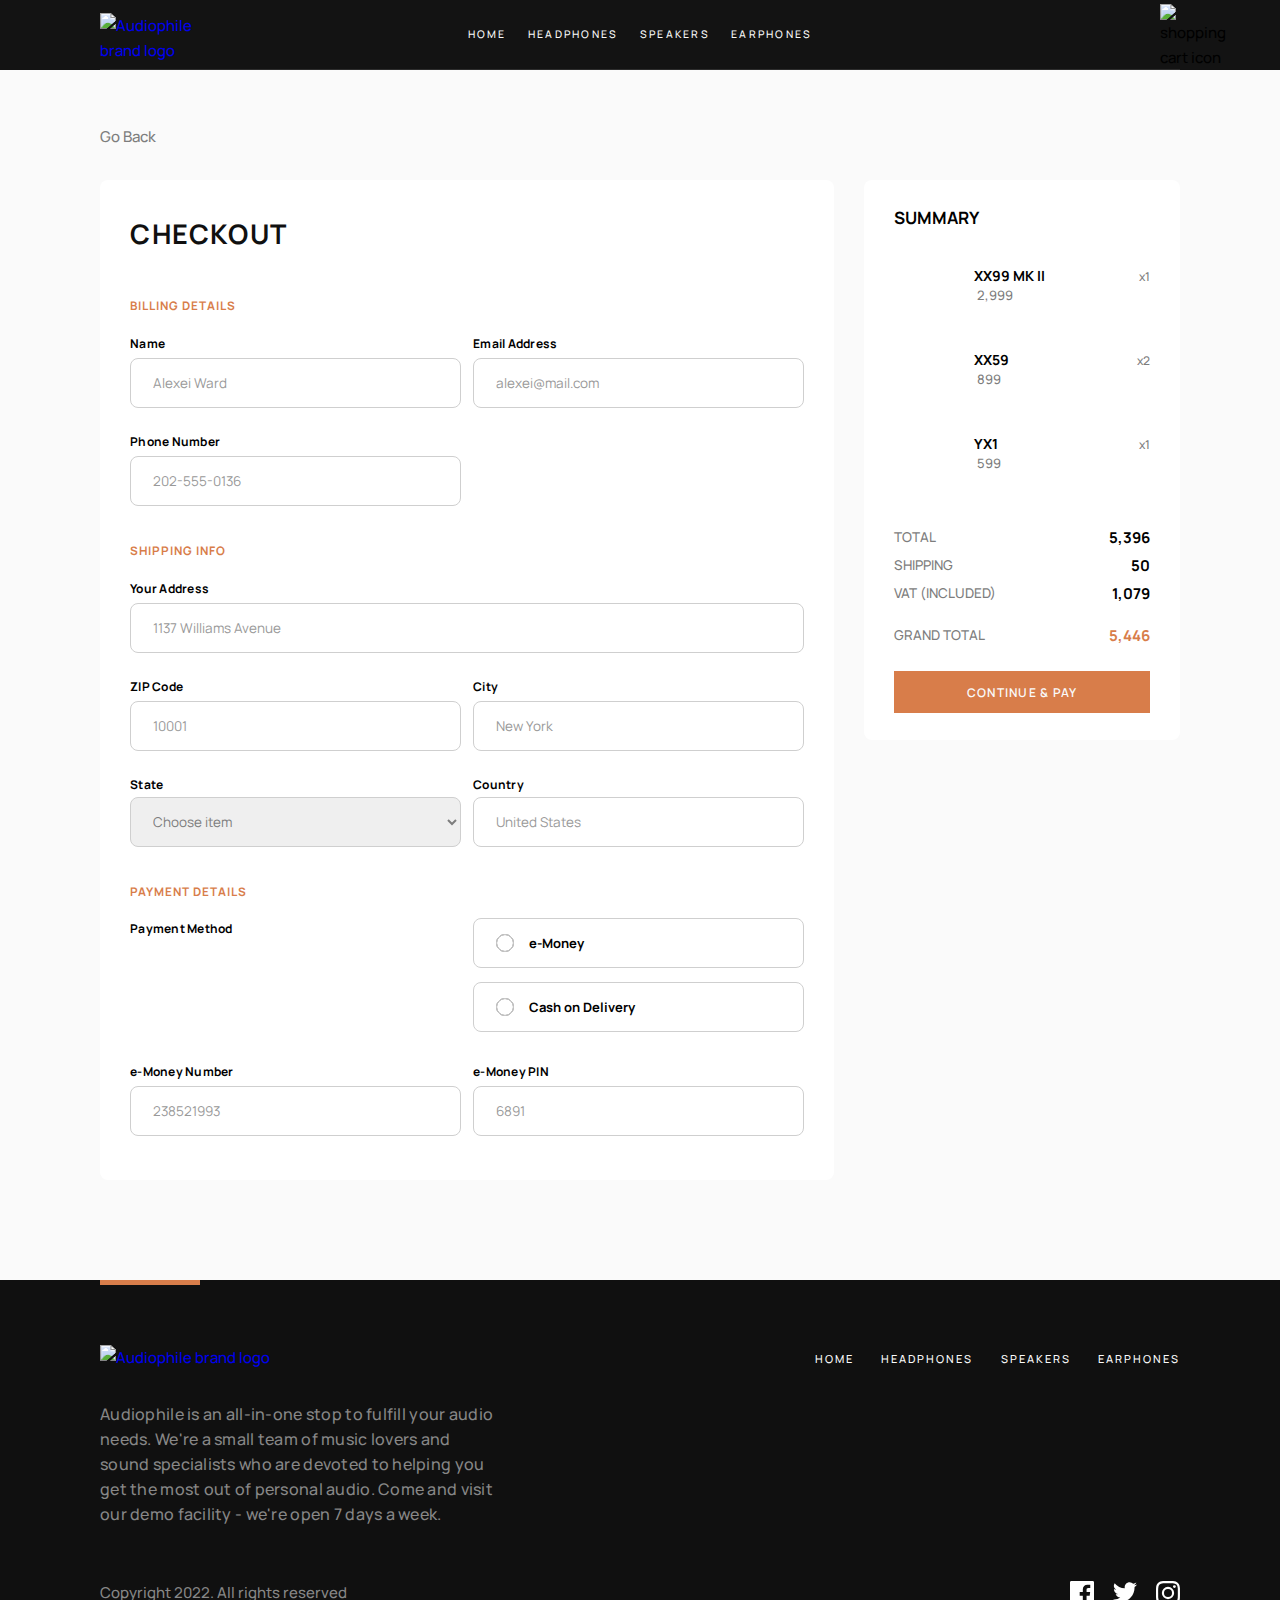
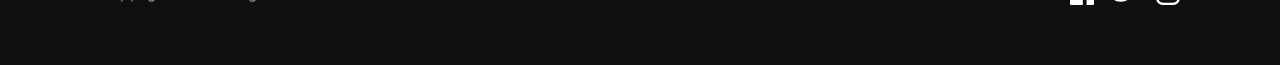
==== commit eff624a7: "Update styling and hover effects for add and remove btns" ====
--- a/checkout.html
+++ b/checkout.html
@@ -10,7 +10,7 @@
     ********************************* -->
   <link rel="preconnect" href="https://fonts.googleapis.com">
   <link rel="preconnect" href="https://fonts.gstatic.com" crossorigin>
-  <link href="https://fonts.googleapis.com/css2?family=Manrope:wght@400;500;700&display=swap" rel="stylesheet">
+  <link href="https://fonts.googleapis.com/css2?family=Manrope:wght@400;500;600;700&display=swap" rel="stylesheet">
 
   <!-- ********************************
     NORMALIZE CSS
@@ -67,8 +67,10 @@
       </ul>
 
       <!-- NAV LOGO -->
-      <a href="index.html" class="nav__logo-container">
-        <img class="nav__logo" src="assets/shared/desktop/logo.svg" alt="Audiophile brand logo">
+      <a href="index.html">
+        <div class="nav__logo-container">
+          <img class="nav__logo" src="assets/shared/desktop/logo.svg" alt="Audiophile brand logo">
+        </div>
       </a>
 
       <!-- NAV CART -->
@@ -163,9 +165,9 @@
             </div>
           </div>
           <div class="choose-quantity">
-            <p class="remove">-</p>
+            <p class="remove-btn remove-btn--cart">-</p>
             <p class="amount">1</p>
-            <p class="add">+</p>
+            <p class="add-btn add-btn--cart">+</p>
           </div>
         </div>
         <!-- CART ITEM TWO -->
@@ -183,9 +185,9 @@
             </div>
           </div>
           <div class="choose-quantity">
-            <p class="remove">-</p>
+            <p class="remove-btn remove-btn--cart">-</p>
             <p class="amount">1</p>
-            <p class="add">+</p>
+            <p class="add-btn add-btn--cart">+</p>
           </div>
         </div>
         <!-- CART ITEM THREE -->
@@ -203,9 +205,9 @@
             </div>
           </div>
           <div class="choose-quantity">
-            <p class="remove">-</p>
+            <p class="remove-btn remove-btn--cart">-</p>
             <p class="amount">1</p>
-            <p class="add">+</p>
+            <p class="add-btn add-btn--cart">+</p>
           </div>
         </div>
       </div>
@@ -363,14 +365,12 @@
             </div>
           </div>
         </fieldset>
-
         <div class="e-money-container">
           <div class="e-number-container">
             <label for="checkout-e-number" class="checkout-form__label">e-Money Number</label>
             <br>
             <input id="checkout-e-number" type="number" maxlength="9" placeholder="238521993">
           </div>
-
           <div class="e-pin-container">
             <label for="checkout-pin" class="checkout-form__label">e-Money PIN</label>
             <br>
--- a/styles/styles.css
+++ b/styles/styles.css
@@ -48,6 +48,14 @@
   z-index: -200;
 }
 
+input {
+  caret-color: var(--color-orange);
+}
+
+input:focus {
+  outline: 1px solid var(--color-orange);
+}
+
 a {
   text-decoration: none;
 }
@@ -143,6 +151,7 @@
   font-weight: 600;
   letter-spacing: 1.25px;
   line-height: 25px;
+  cursor: pointer;
 }
 
 .btn--border {
@@ -154,11 +163,25 @@
   background-color: var(--color-off-black);
 }
 
+.btn--black:hover {
+  background-color: #4c4c4c;
+}
+
 .btn--orange {
   background-color: var(--color-orange);
 }
 
+.btn--orange:hover {
+  background-color: var(--color-light-orange);
+}
+
 .btn-text--white {
+  color: var(--color-off-white);
+}
+
+.btn--zx7:hover,
+.btn--yx1:hover {
+  background-color: var(--color-off-black);
   color: var(--color-off-white);
 }
 
@@ -244,6 +267,14 @@
   width: 120px;
 }
 
+.nav__burger:hover,
+a .nav__logo:hover,
+.nav__cart:hover,
+a .footer__logo:hover {
+  filter: brightness(0%) saturate(100%) invert(82%) sepia(47%) saturate(4886%)
+    hue-rotate(327deg) brightness(90%) contrast(86%);
+}
+
 .nav__cart-container {
   width: 20.5px;
   padding-bottom: 1px;
@@ -333,8 +364,7 @@
   display: flex;
   justify-content: space-between;
   align-items: center;
-  padding: 0 8px;
-  width: 70px;
+  width: 75px;
   margin-bottom: 9px;
   background-color: var(--color-light-grey);
   font-size: 12px;
@@ -350,7 +380,25 @@
 
 .choose-quantity p:not(:nth-child(2)) {
   color: #b5b5b5;
-  font-size: 10px;
+}
+
+.add-btn,
+.remove-btn {
+  width: 40px;
+  text-align: center;
+}
+
+p.add-btn:hover,
+p.remove-btn:hover {
+  color: var(--color-orange);
+  cursor: pointer;
+  transform: scale(1.15);
+}
+
+p.add-btn--cart,
+p.remove-btn--cart {
+  width: 30px;
+  font-size: 14px;
 }
 
 /* **************************************
@@ -456,6 +504,10 @@
 
 .shop-item:not(:last-child) {
   margin-bottom: 65px;
+}
+
+.shop-item:hover p {
+  color: var(--color-orange);
 }
 
 .shop-item__img-container {
@@ -524,7 +576,6 @@
   position: absolute;
   bottom: 300px;
   width: 145px;
-  /* transform: translate(25%); */
 }
 
 .featured-zx9__img {
@@ -1016,6 +1067,10 @@
     letter-spacing: 10px;
   }
 
+  .overline--current-product {
+    margin-bottom: 10px;
+  }
+
   .nav-lg-container {
     width: 100%;
     background-color: #131313;
@@ -1044,6 +1099,10 @@
     letter-spacing: 2.25px;
   }
 
+  .menu__link:hover {
+    color: var(--color-orange);
+  }
+
   .nav__logo-container {
     order: 1;
     margin-left: 0;
@@ -1240,6 +1299,18 @@
 ************************************** */
 
 @media (min-width: 1440px) {
+  .overline--current-product {
+    margin-bottom: 13px;
+  }
+
+  .sub-title--checkout {
+    font-size: 12.75px;
+  }
+
+  .sub-title {
+    letter-spacing: 1.25px;
+  }
+
   .nav {
     width: calc(100vw - 340px);
   }
@@ -1250,11 +1321,11 @@
   }
 
   .menu {
-    width: 358px;
+    width: 365px;
   }
 
   .menu__link {
-    font-size: 11px;
+    font-size: 11.5px;
   }
 
   header {
@@ -1274,6 +1345,10 @@
     padding: 0 160px;
   }
 
+  .shop-section {
+    margin-bottom: 125px;
+  }
+
   .shop-item {
     height: 148px;
   }
@@ -1290,7 +1365,19 @@
     font-size: 15px;
   }
 
+  .about {
+    gap: 120px;
+  }
+
+  .about__heading {
+    max-width: 430px;
+    padding-right: 0;
+    margin: 0;
+    font-size: 34px;
+  }
+
   .about__text {
+    padding-right: 0;
     font-size: 15px;
   }
 
